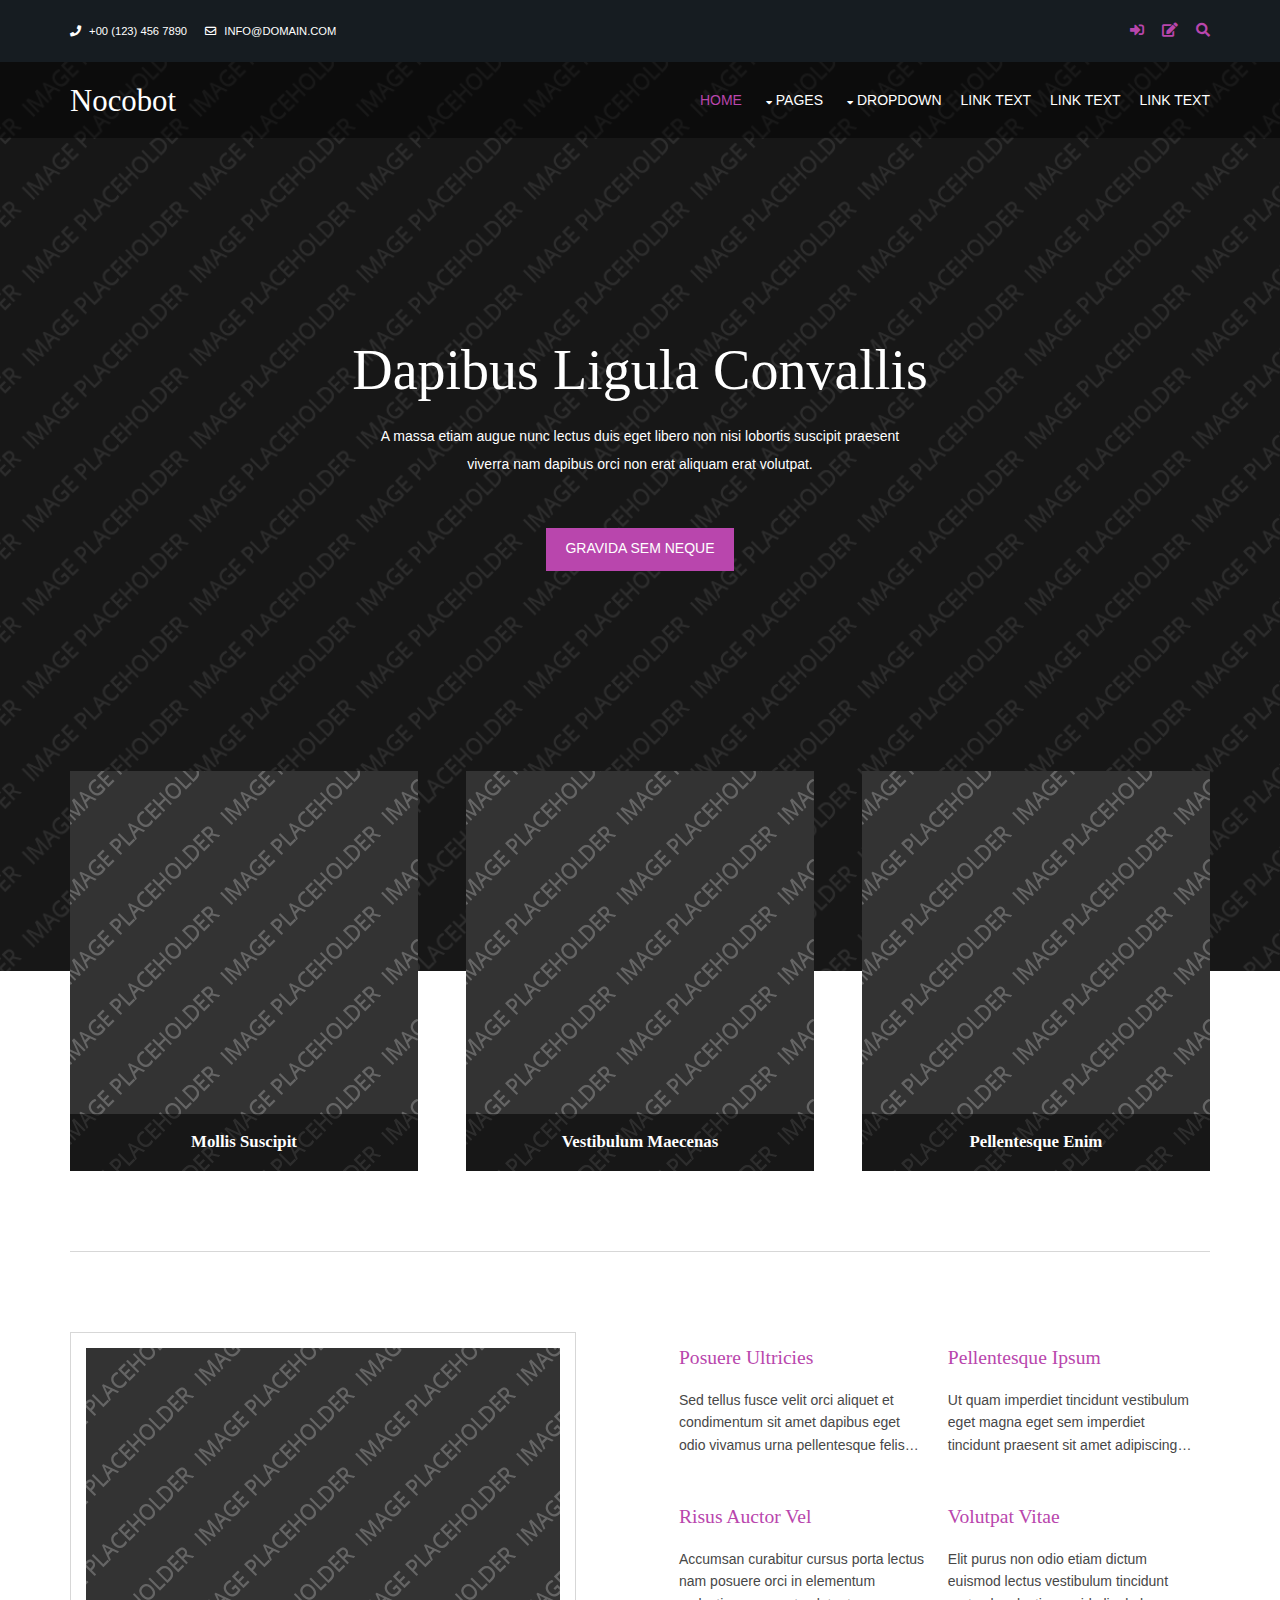
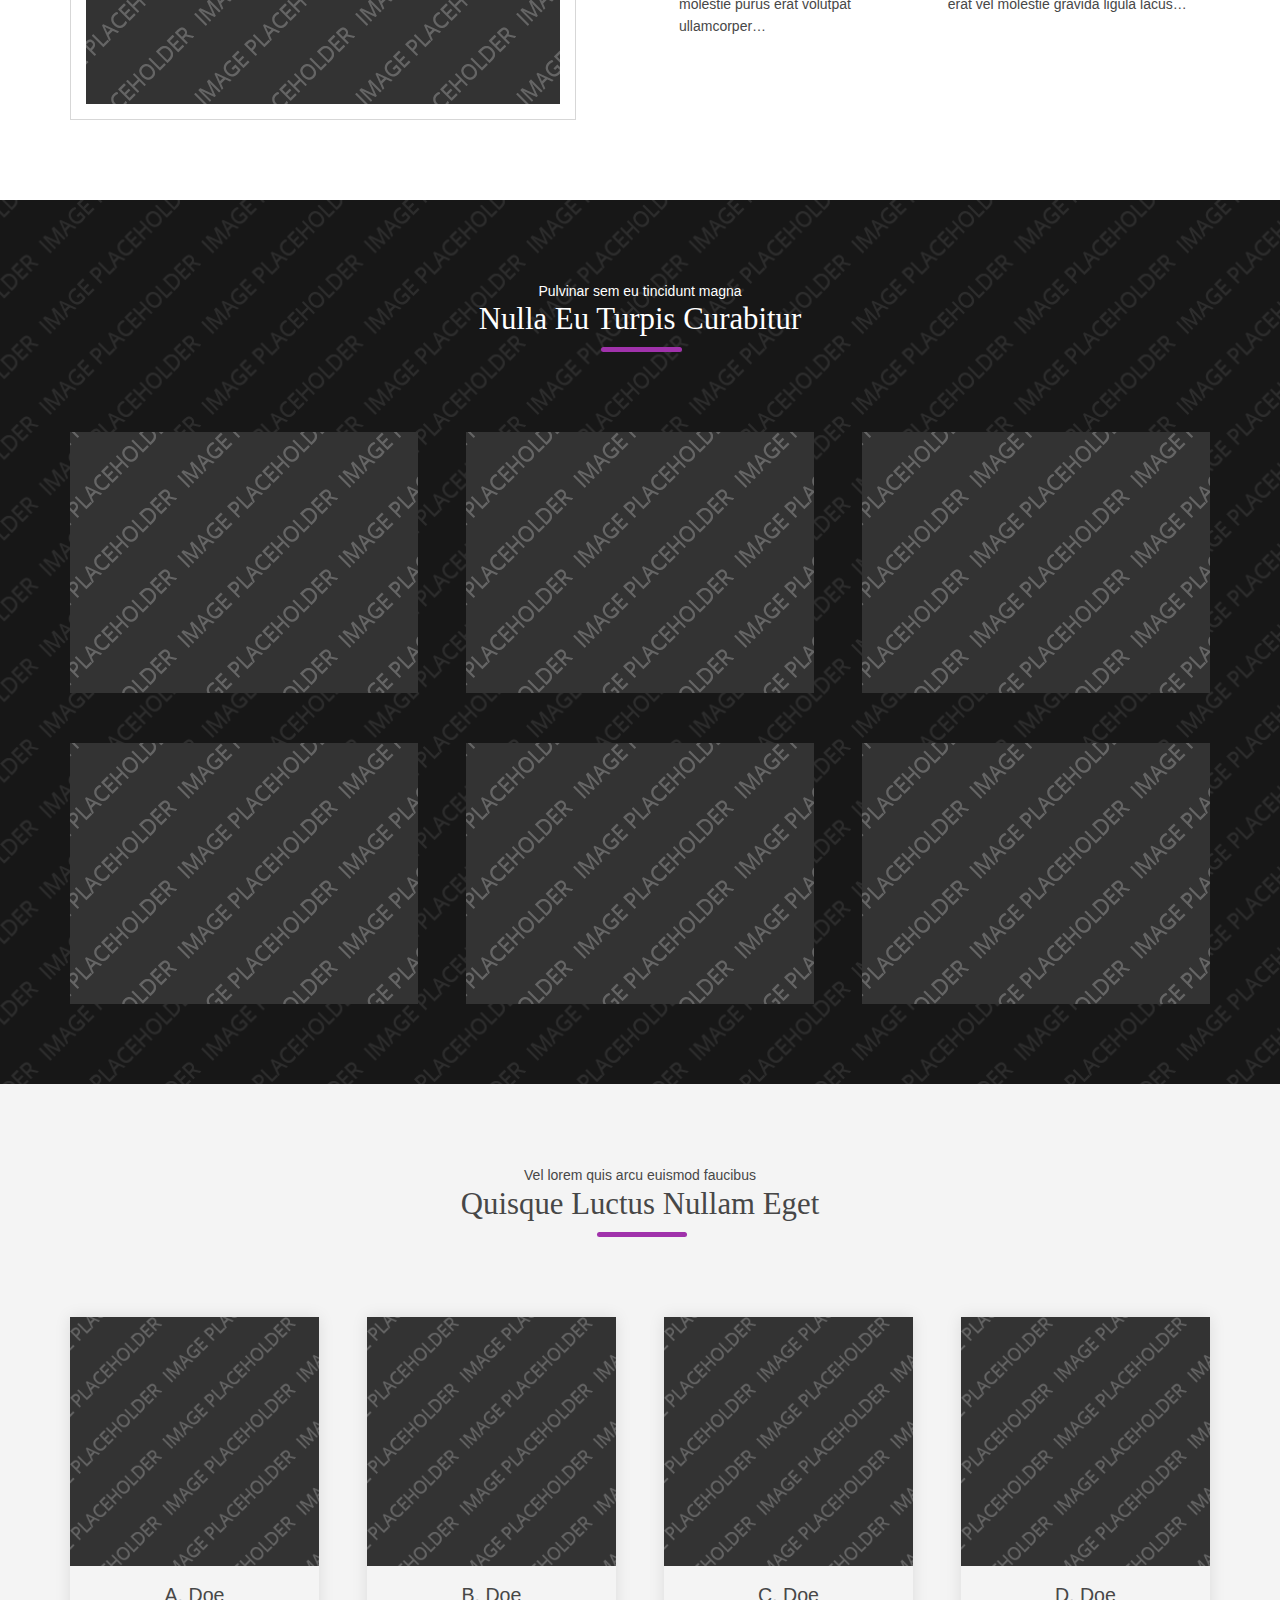
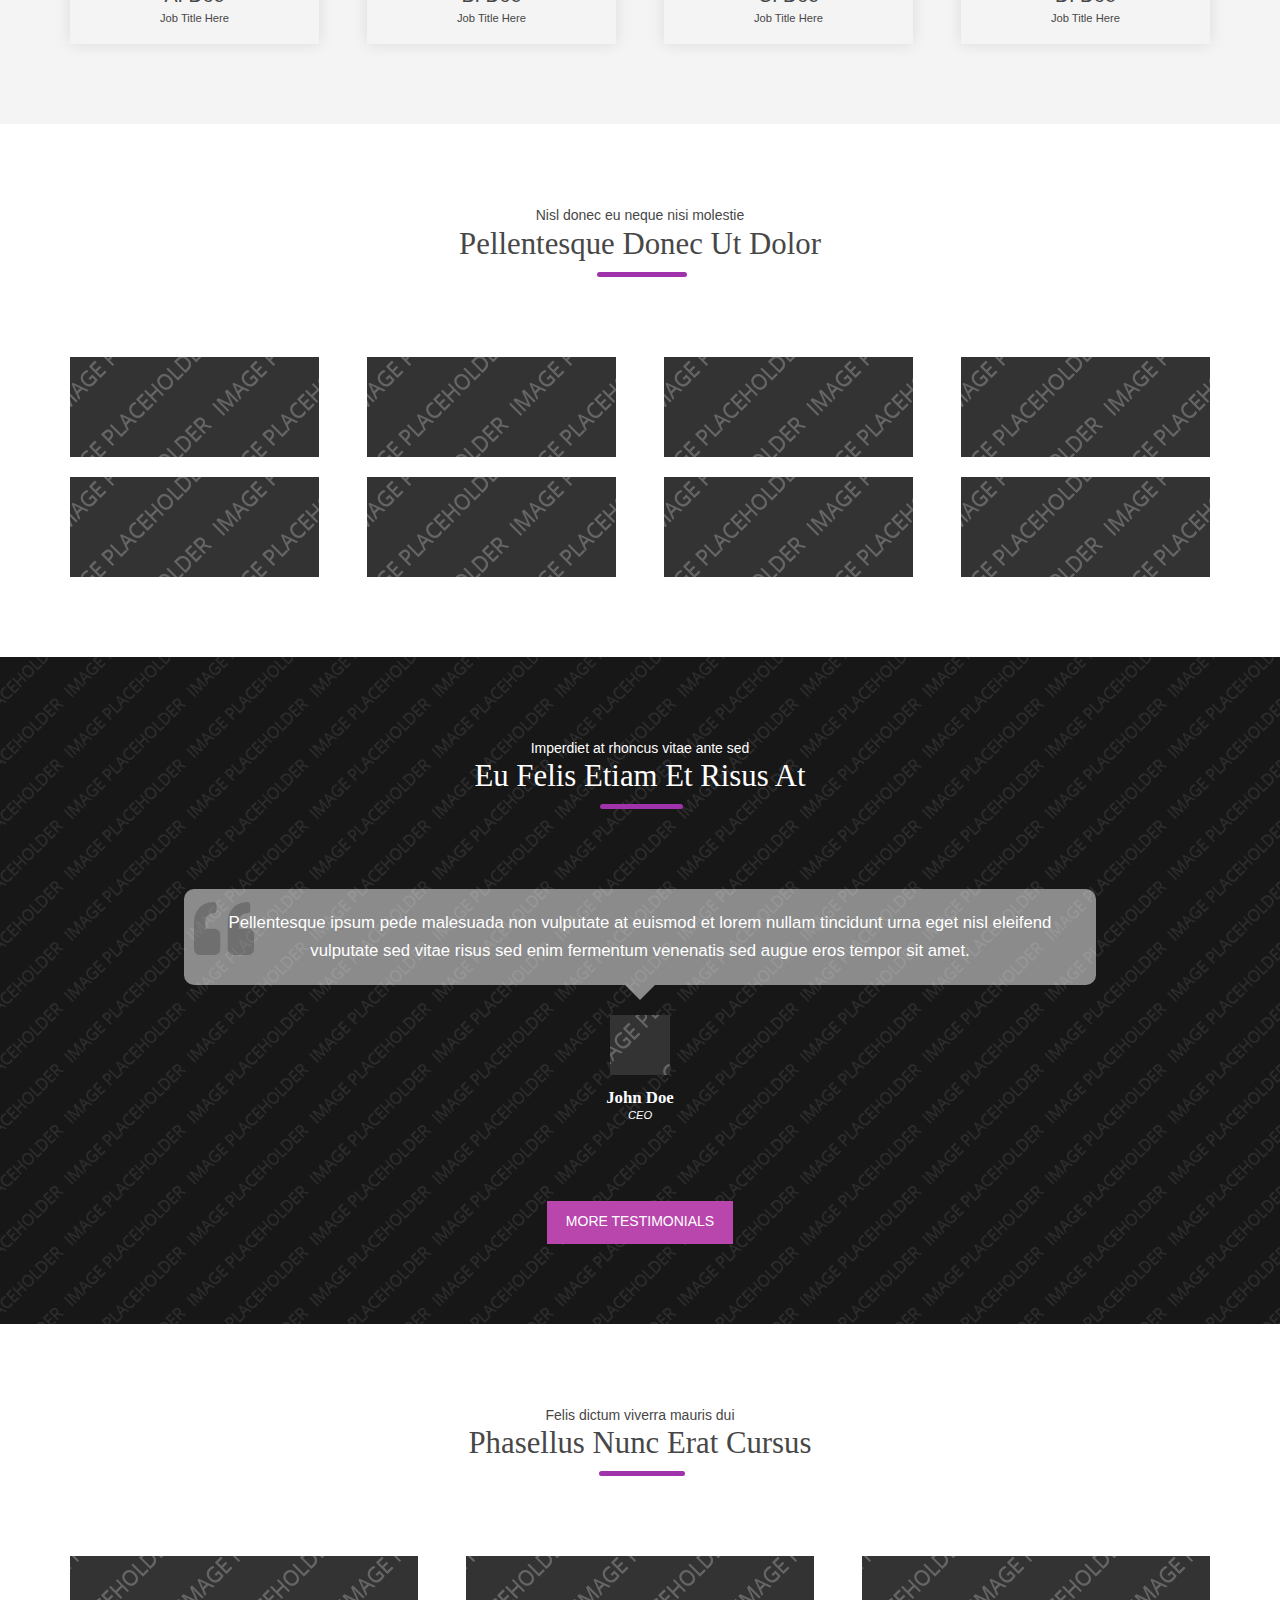
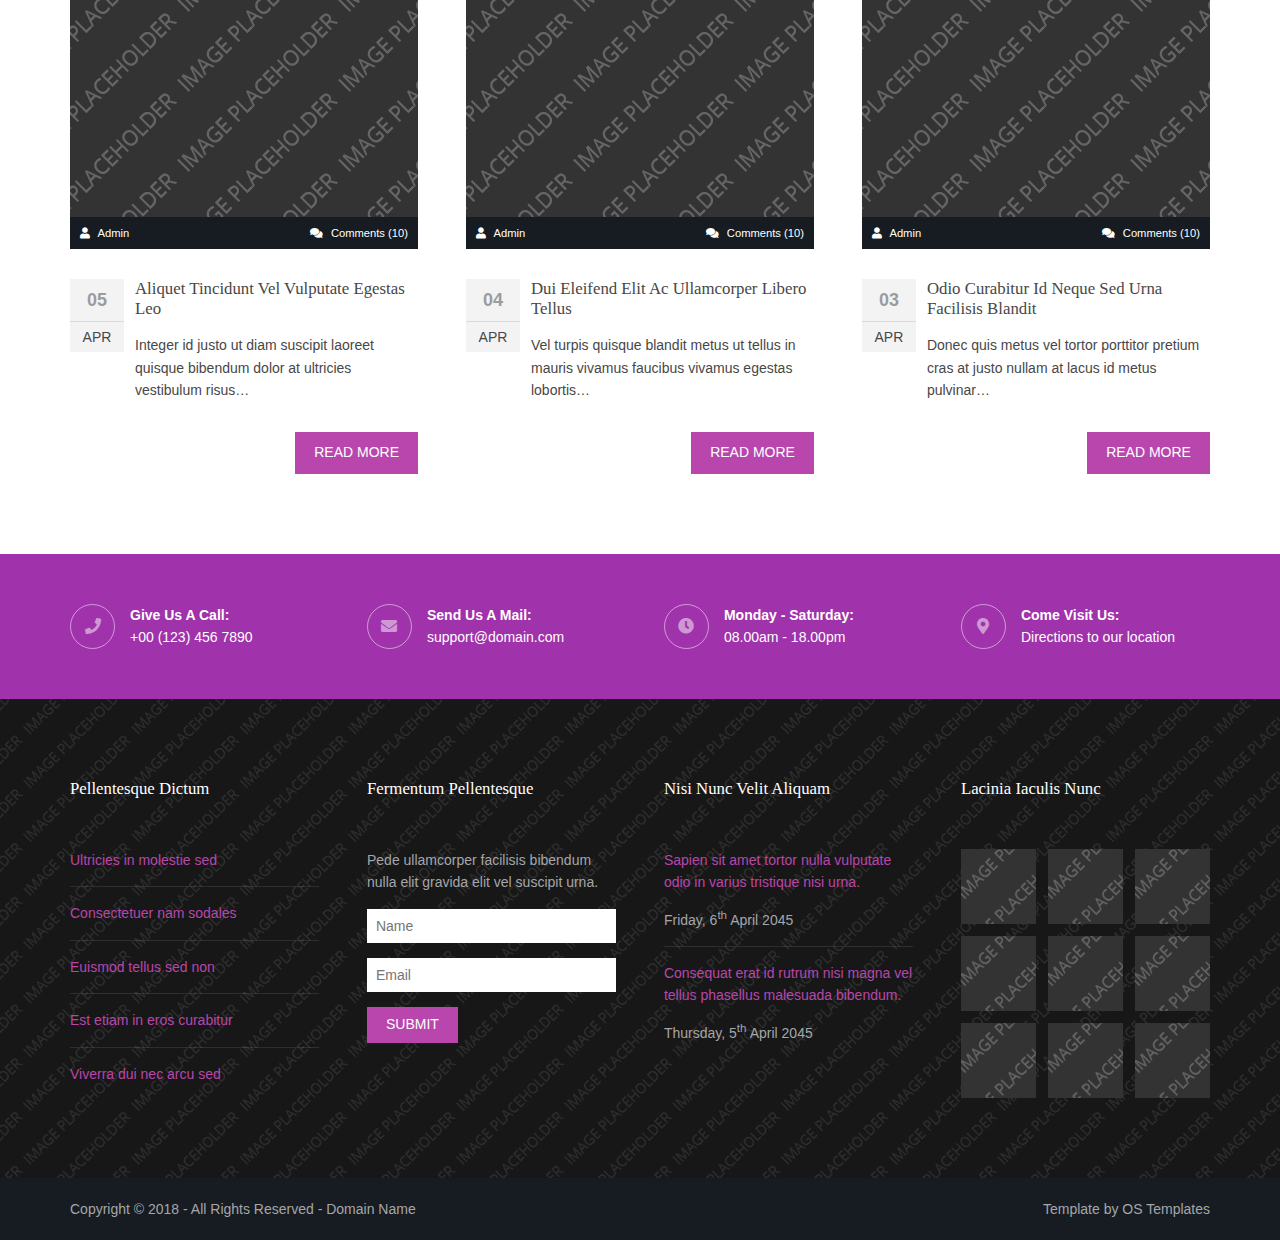
==== index.html @ b0b52f4a "ESTRUTURA INICIAL DO PROJETO" ====
<!DOCTYPE html>
<!--
Template Name: Nocobot
Author: <a href="https://www.os-templates.com/">OS Templates</a>
Author URI: https://www.os-templates.com/
Copyright: OS-Templates.com
Licence: Free to use under our free template licence terms
Licence URI: https://www.os-templates.com/template-terms
-->
<html lang="">
<!-- To declare your language - read more here: https://www.w3.org/International/questions/qa-html-language-declarations -->
<head>
<title>EQ MARAVILHA</title>
<meta charset="utf-8">
<meta name="viewport" content="width=device-width, initial-scale=1.0, maximum-scale=1.0, user-scalable=no">
<link href="layout/styles/layout.css" rel="stylesheet" type="text/css" media="all">
</head>
<body id="top">
<!-- ################################################################################################ -->
<!-- ################################################################################################ -->
<!-- ################################################################################################ -->
<div class="wrapper row0">
  <div id="topbar" class="hoc clear">
    <div class="fl_left"> 
      <!-- ################################################################################################ -->
      <ul class="nospace">
        <li><i class="fas fa-phone rgtspace-5"></i> +00 (123) 456 7890</li>
        <li><i class="far fa-envelope rgtspace-5"></i> info@domain.com</li>
      </ul>
      <!-- ################################################################################################ -->
    </div>
    <div class="fl_right"> 
      <!-- ################################################################################################ -->
      <ul class="nospace">
        <li><a href="#" title="Login"><i class="fas fa-sign-in-alt"></i></a></li>
        <li><a href="#" title="Sign Up"><i class="fas fa-edit"></i></a></li>
        <li id="searchform">
          <div>
            <form action="#" method="post">
              <fieldset>
                <legend>Quick Search:</legend>
                <input type="text" placeholder="Enter search term&hellip;">
                <button type="submit"><i class="fas fa-search"></i></button>
              </fieldset>
            </form>
          </div>
        </li>
      </ul>
      <!-- ################################################################################################ -->
    </div>
  </div>
</div>
<!-- ################################################################################################ -->
<!-- ################################################################################################ -->
<!-- ################################################################################################ -->
<!-- Top Background Image Wrapper -->
<div class="bgded" style="background-image:url('images/demo/backgrounds/01.png');"> 
  <!-- ################################################################################################ -->
  <div class="wrapper row1">
    <header id="header" class="hoc clear">
      <div id="logo" class="fl_left"> 
        <!-- ################################################################################################ -->
        <h1><a href="index.html">Nocobot</a></h1>
        <!-- ################################################################################################ -->
      </div>
      <nav id="mainav" class="fl_right"> 
        <!-- ################################################################################################ -->
        <ul class="clear">
          <li class="active"><a href="index.html">Home</a></li>
          <li><a class="drop" href="#">Pages</a>
            <ul>
              <li><a href="pages/gallery.html">Gallery</a></li>
              <li><a href="pages/full-width.html">Full Width</a></li>
              <li><a href="pages/sidebar-left.html">Sidebar Left</a></li>
              <li><a href="pages/sidebar-right.html">Sidebar Right</a></li>
              <li><a href="pages/basic-grid.html">Basic Grid</a></li>
              <li><a href="pages/font-icons.html">Font Icons</a></li>
            </ul>
          </li>
          <li><a class="drop" href="#">Dropdown</a>
            <ul>
              <li><a href="#">Level 2</a></li>
              <li><a class="drop" href="#">Level 2 + Drop</a>
                <ul>
                  <li><a href="#">Level 3</a></li>
                  <li><a href="#">Level 3</a></li>
                  <li><a href="#">Level 3</a></li>
                </ul>
              </li>
              <li><a href="#">Level 2</a></li>
            </ul>
          </li>
          <li><a href="#">Link Text</a></li>
          <li><a href="#">Link Text</a></li>
          <li><a href="#">Link Text</a></li>
        </ul>
        <!-- ################################################################################################ -->
      </nav>
    </header>
  </div>
  <!-- ################################################################################################ -->
  <!-- ################################################################################################ -->
  <!-- ################################################################################################ -->
  <div class="overlay">
    <div id="pageintro" class="hoc clear"> 
      <!-- ################################################################################################ -->
      <article>
        <h3 class="heading">Dapibus ligula convallis</h3>
        <p>A massa etiam augue nunc lectus duis eget libero non nisi lobortis suscipit praesent viverra nam dapibus orci non erat aliquam erat volutpat.</p>
        <footer><a class="btn" href="#">Gravida sem neque</a></footer>
      </article>
      <!-- ################################################################################################ -->
    </div>
  </div>
  <!-- ################################################################################################ -->
</div>
<!-- End Top Background Image Wrapper -->
<!-- ################################################################################################ -->
<!-- ################################################################################################ -->
<!-- ################################################################################################ -->
<div class="wrapper row3">
  <main class="hoc container clear"> 
    <!-- main body -->
    <!-- ################################################################################################ -->
    <section id="introblocks">
      <ul class="nospace group btmspace-80">
        <li class="one_third first">
          <figure><a class="imgover" href="#"><img src="images/demo/348x400.png" alt=""></a>
            <figcaption>
              <h6 class="heading">Mollis suscipit</h6>
              <div>
                <p>Eu adipiscing sit amet ante donec vulputate magna duis posuere tellus vel fringilla auctor nisi arcu.</p>
              </div>
            </figcaption>
          </figure>
        </li>
        <li class="one_third">
          <figure><a class="imgover" href="#"><img src="images/demo/348x400.png" alt=""></a>
            <figcaption>
              <h6 class="heading">Vestibulum maecenas</h6>
              <div>
                <p>Urna at congue lectus nisi ac neque suspendisse vitae sapien eu mi placerat tincidunt sed eget elit in.</p>
              </div>
            </figcaption>
          </figure>
        </li>
        <li class="one_third">
          <figure><a class="imgover" href="#"><img src="images/demo/348x400.png" alt=""></a>
            <figcaption>
              <h6 class="heading">Pellentesque enim</h6>
              <div>
                <p>Imperdiet pede sit amet elit aenean sollicitudin eros quis cursus feugiat lacus diam tempor tortor vel.</p>
              </div>
            </figcaption>
          </figure>
        </li>
      </ul>
    </section>
    <!-- ################################################################################################ -->
    <hr class="btmspace-80">
    <!-- ################################################################################################ -->
    <section class="group">
      <div class="one_half first"><img class="inspace-15 borderedbox" src="images/demo/474x356.png" alt=""></div>
      <div class="one_half">
        <ul class="nospace group inspace-15">
          <li class="one_half first btmspace-50">
            <article>
              <h6 class="heading"><a href="#">Posuere ultricies</a></h6>
              <p class="nospace">Sed tellus fusce velit orci aliquet et condimentum sit amet dapibus eget odio vivamus urna pellentesque felis&hellip;</p>
            </article>
          </li>
          <li class="one_half btmspace-50">
            <article>
              <h6 class="heading"><a href="#">Pellentesque ipsum</a></h6>
              <p class="nospace">Ut quam imperdiet tincidunt vestibulum eget magna eget sem imperdiet tincidunt praesent sit amet adipiscing&hellip;</p>
            </article>
          </li>
          <li class="one_half first">
            <article>
              <h6 class="heading"><a href="#">Risus auctor vel</a></h6>
              <p class="nospace">Accumsan curabitur cursus porta lectus nam posuere orci in elementum molestie purus erat volutpat ullamcorper&hellip;</p>
            </article>
          </li>
          <li class="one_half">
            <article>
              <h6 class="heading"><a href="#">Volutpat vitae</a></h6>
              <p class="nospace">Elit purus non odio etiam dictum euismod lectus vestibulum tincidunt erat vel molestie gravida ligula lacus&hellip;</p>
            </article>
          </li>
        </ul>
      </div>
    </section>
    <!-- ################################################################################################ -->
    <!-- / main body -->
    <div class="clear"></div>
  </main>
</div>
<!-- ################################################################################################ -->
<!-- ################################################################################################ -->
<!-- ################################################################################################ -->
<div class="bgded overlay" style="background-image:url('images/demo/backgrounds/01.png');">
  <figure class="hoc container clear imgroup"> 
    <!-- ################################################################################################ -->
    <figcaption class="sectiontitle">
      <p class="nospace font-xs">Pulvinar sem eu tincidunt magna</p>
      <p class="heading underline font-x2">Nulla eu turpis curabitur</p>
    </figcaption>
    <ul class="nospace group">
      <li class="one_third"><a class="imgover" href="#"><img src="images/demo/348x261.png" alt=""></a></li>
      <li class="one_third"><a class="imgover" href="#"><img src="images/demo/348x261.png" alt=""></a></li>
      <li class="one_third"><a class="imgover" href="#"><img src="images/demo/348x261.png" alt=""></a></li>
      <li class="one_third"><a class="imgover" href="#"><img src="images/demo/348x261.png" alt=""></a></li>
      <li class="one_third"><a class="imgover" href="#"><img src="images/demo/348x261.png" alt=""></a></li>
      <li class="one_third"><a class="imgover" href="#"><img src="images/demo/348x261.png" alt=""></a></li>
    </ul>
    <!-- ################################################################################################ -->
  </figure>
  <!-- ################################################################################################ -->
  </section>
</div>
<!-- ################################################################################################ -->
<!-- ################################################################################################ -->
<!-- ################################################################################################ -->
<div class="wrapper row2">
  <div class="hoc container clear"> 
    <!-- ################################################################################################ -->
    <div class="sectiontitle">
      <p class="nospace font-xs">Vel lorem quis arcu euismod faucibus</p>
      <p class="heading underline font-x2">Quisque luctus nullam eget</p>
    </div>
    <ul class="nospace group team">
      <li class="one_quarter first">
        <figure><a class="imgover" href="#"><img src="images/demo/300x300.png" alt=""></a>
          <figcaption><strong>A. Doe</strong> <em>Job Title Here</em></figcaption>
        </figure>
      </li>
      <li class="one_quarter">
        <figure><a class="imgover" href="#"><img src="images/demo/300x300.png" alt=""></a>
          <figcaption><strong>B. Doe</strong> <em>Job Title Here</em></figcaption>
        </figure>
      </li>
      <li class="one_quarter">
        <figure><a class="imgover" href="#"><img src="images/demo/300x300.png" alt=""></a>
          <figcaption><strong>C. Doe</strong> <em>Job Title Here</em></figcaption>
        </figure>
      </li>
      <li class="one_quarter">
        <figure><a class="imgover" href="#"><img src="images/demo/300x300.png" alt=""></a>
          <figcaption><strong>D. Doe</strong> <em>Job Title Here</em></figcaption>
        </figure>
      </li>
    </ul>
    <!-- ################################################################################################ -->
  </div>
</div>
<!-- ################################################################################################ -->
<!-- ################################################################################################ -->
<!-- ################################################################################################ -->
<div class="wrapper row3">
  <figure class="hoc container clear clients"> 
    <!-- ################################################################################################ -->
    <figcaption class="sectiontitle">
      <p class="nospace font-xs">Nisl donec eu neque nisi molestie</p>
      <p class="heading underline font-x2">Pellentesque donec ut dolor</p>
    </figcaption>
    <ul class="nospace group">
      <li class="one_quarter first"><a class="imgover" href="#"><img src="images/demo/249x100.png" alt=""></a></li>
      <li class="one_quarter"><a class="imgover" href="#"><img src="images/demo/249x100.png" alt=""></a></li>
      <li class="one_quarter"><a class="imgover" href="#"><img src="images/demo/249x100.png" alt=""></a></li>
      <li class="one_quarter"><a class="imgover" href="#"><img src="images/demo/249x100.png" alt=""></a></li>
      <li class="one_quarter first"><a class="imgover" href="#"><img src="images/demo/249x100.png" alt=""></a></li>
      <li class="one_quarter"><a class="imgover" href="#"><img src="images/demo/249x100.png" alt=""></a></li>
      <li class="one_quarter"><a class="imgover" href="#"><img src="images/demo/249x100.png" alt=""></a></li>
      <li class="one_quarter"><a class="imgover" href="#"><img src="images/demo/249x100.png" alt=""></a></li>
    </ul>
    <!-- ################################################################################################ -->
  </figure>
</div>
<!-- ################################################################################################ -->
<!-- ################################################################################################ -->
<!-- ################################################################################################ -->
<div class="wrapper bgded overlay" style="background-image:url('images/demo/backgrounds/01.png');">
  <section id="testimonials" class="hoc container clear"> 
    <!-- ################################################################################################ -->
    <div class="sectiontitle">
      <p class="nospace font-xs">Imperdiet at rhoncus vitae ante sed</p>
      <p class="heading underline font-x2">Eu felis etiam et risus at</p>
    </div>
    <article class="btmspace-80">
      <blockquote>Pellentesque ipsum pede malesuada non vulputate at euismod et lorem nullam tincidunt urna eget nisl eleifend vulputate sed vitae risus sed enim fermentum venenatis sed augue eros tempor sit amet.</blockquote>
      <figure class="clear"><img src="images/demo/60x60.png" alt="">
        <figcaption>
          <h6 class="heading">John Doe</h6>
          <em>CEO</em></figcaption>
      </figure>
    </article>
    <footer class="center"><a class="btn" href="#">More Testimonials</a></footer>
    <!-- ################################################################################################ -->
  </section>
</div>
<!-- ################################################################################################ -->
<!-- ################################################################################################ -->
<!-- ################################################################################################ -->
<div class="wrapper row3">
  <section class="hoc container clear"> 
    <!-- ################################################################################################ -->
    <div class="sectiontitle">
      <p class="nospace font-xs">Felis dictum viverra mauris dui</p>
      <p class="heading underline font-x2">Phasellus nunc erat cursus</p>
    </div>
    <ul id="latest" class="nospace group">
      <li class="one_third first">
        <article><a class="imgover" href="#"><img src="images/demo/348x261.png" alt=""></a>
          <ul class="nospace meta clear">
            <li><i class="fas fa-user"></i> <a href="#">Admin</a></li>
            <li><i class="fas fa-comments"></i> <a href="#">Comments (10)</a></li>
          </ul>
          <div class="excerpt clear">
            <h6 class="heading">Aliquet tincidunt vel vulputate egestas leo</h6>
            <time datetime="2045-04-05T08:15+00:00"><strong>05</strong> <em>Apr</em></time>
            <p>Integer id justo ut diam suscipit laoreet quisque bibendum dolor at ultricies vestibulum risus&hellip;</p>
          </div>
          <footer><a class="btn" href="#">Read More</a></footer>
        </article>
      </li>
      <li class="one_third">
        <article><a class="imgover" href="#"><img src="images/demo/348x261.png" alt=""></a>
          <ul class="nospace meta clear">
            <li><i class="fas fa-user"></i> <a href="#">Admin</a></li>
            <li><i class="fas fa-comments"></i> <a href="#">Comments (10)</a></li>
          </ul>
          <div class="excerpt clear">
            <h6 class="heading">Dui eleifend elit ac ullamcorper libero tellus</h6>
            <time datetime="2045-04-04T08:15+00:00"><strong>04</strong> <em>Apr</em></time>
            <p>Vel turpis quisque blandit metus ut tellus in mauris vivamus faucibus vivamus egestas lobortis&hellip;</p>
          </div>
          <footer><a class="btn" href="#">Read More</a></footer>
        </article>
      </li>
      <li class="one_third">
        <article><a class="imgover" href="#"><img src="images/demo/348x261.png" alt=""></a>
          <ul class="nospace meta clear">
            <li><i class="fas fa-user"></i> <a href="#">Admin</a></li>
            <li><i class="fas fa-comments"></i> <a href="#">Comments (10)</a></li>
          </ul>
          <div class="excerpt clear">
            <h6 class="heading">Odio curabitur id neque sed urna facilisis blandit</h6>
            <time datetime="2045-04-03T08:15+00:00"><strong>03</strong> <em>Apr</em></time>
            <p>Donec quis metus vel tortor porttitor pretium cras at justo nullam at lacus id metus pulvinar&hellip;</p>
          </div>
          <footer><a class="btn" href="#">Read More</a></footer>
        </article>
      </li>
    </ul>
    <!-- ################################################################################################ -->
  </section>
</div>
<!-- ################################################################################################ -->
<!-- ################################################################################################ -->
<!-- ################################################################################################ -->
<div class="wrapper coloured">
  <section id="ctdetails" class="hoc clear"> 
    <!-- ################################################################################################ -->
    <ul class="nospace clear">
      <li class="one_quarter first">
        <div class="block clear"><a href="#"><i class="fas fa-phone"></i></a> <span><strong>Give us a call:</strong> +00 (123) 456 7890</span></div>
      </li>
      <li class="one_quarter">
        <div class="block clear"><a href="#"><i class="fas fa-envelope"></i></a> <span><strong>Send us a mail:</strong> support@domain.com</span></div>
      </li>
      <li class="one_quarter">
        <div class="block clear"><a href="#"><i class="fas fa-clock"></i></a> <span><strong> Monday - Saturday:</strong> 08.00am - 18.00pm</span></div>
      </li>
      <li class="one_quarter">
        <div class="block clear"><a href="#"><i class="fas fa-map-marker-alt"></i></a> <span><strong>Come visit us:</strong> Directions to <a href="#">our location</a></span></div>
      </li>
    </ul>
    <!-- ################################################################################################ -->
  </section>
</div>
<!-- ################################################################################################ -->
<!-- ################################################################################################ -->
<!-- ################################################################################################ -->
<div class="bgded overlay row4" style="background-image:url('images/demo/backgrounds/01.png');">
  <footer id="footer" class="hoc clear"> 
    <!-- ################################################################################################ -->
    <div class="one_quarter first">
      <h6 class="heading">Pellentesque dictum</h6>
      <ul class="nospace linklist">
        <li><a href="#">Ultricies in molestie sed</a></li>
        <li><a href="#">Consectetuer nam sodales</a></li>
        <li><a href="#">Euismod tellus sed non</a></li>
        <li><a href="#">Est etiam in eros curabitur</a></li>
        <li><a href="#">Viverra dui nec arcu sed</a></li>
      </ul>
    </div>
    <div class="one_quarter">
      <h6 class="heading">Fermentum pellentesque</h6>
      <p class="nospace btmspace-15">Pede ullamcorper facilisis bibendum nulla elit gravida elit vel suscipit urna.</p>
      <form action="#" method="post">
        <fieldset>
          <legend>Newsletter:</legend>
          <input class="btmspace-15" type="text" value="" placeholder="Name">
          <input class="btmspace-15" type="text" value="" placeholder="Email">
          <button type="submit" value="submit">Submit</button>
        </fieldset>
      </form>
    </div>
    <div class="one_quarter">
      <h6 class="heading">Nisi nunc velit aliquam</h6>
      <ul class="nospace linklist">
        <li>
          <article>
            <p class="nospace btmspace-10"><a href="#">Sapien sit amet tortor nulla vulputate odio in varius tristique nisi urna.</a></p>
            <time class="block font-xs" datetime="2045-04-06">Friday, 6<sup>th</sup> April 2045</time>
          </article>
        </li>
        <li>
          <article>
            <p class="nospace btmspace-10"><a href="#">Consequat erat id rutrum nisi magna vel tellus phasellus malesuada bibendum.</a></p>
            <time class="block font-xs" datetime="2045-04-05">Thursday, 5<sup>th</sup> April 2045</time>
          </article>
        </li>
      </ul>
    </div>
    <div class="one_quarter">
      <h6 class="heading">Lacinia iaculis nunc</h6>
      <ul class="nospace clear latestimg">
        <li><a class="imgover" href="#"><img src="images/demo/100x100.png" alt=""></a></li>
        <li><a class="imgover" href="#"><img src="images/demo/100x100.png" alt=""></a></li>
        <li><a class="imgover" href="#"><img src="images/demo/100x100.png" alt=""></a></li>
        <li><a class="imgover" href="#"><img src="images/demo/100x100.png" alt=""></a></li>
        <li><a class="imgover" href="#"><img src="images/demo/100x100.png" alt=""></a></li>
        <li><a class="imgover" href="#"><img src="images/demo/100x100.png" alt=""></a></li>
        <li><a class="imgover" href="#"><img src="images/demo/100x100.png" alt=""></a></li>
        <li><a class="imgover" href="#"><img src="images/demo/100x100.png" alt=""></a></li>
        <li><a class="imgover" href="#"><img src="images/demo/100x100.png" alt=""></a></li>
      </ul>
    </div>
    <!-- ################################################################################################ -->
  </footer>
</div>
<!-- ################################################################################################ -->
<!-- ################################################################################################ -->
<!-- ################################################################################################ -->
<div class="wrapper row5">
  <div id="copyright" class="hoc clear"> 
    <!-- ################################################################################################ -->
    <p class="fl_left">Copyright &copy; 2018 - All Rights Reserved - <a href="#">Domain Name</a></p>
    <p class="fl_right">Template by <a target="_blank" href="https://www.os-templates.com/" title="Free Website Templates">OS Templates</a></p>
    <!-- ################################################################################################ -->
  </div>
</div>
<!-- ################################################################################################ -->
<!-- ################################################################################################ -->
<!-- ################################################################################################ -->
<a id="backtotop" href="#top"><i class="fas fa-chevron-up"></i></a>
<!-- JAVASCRIPTS -->
<script src="layout/scripts/jquery.min.js"></script>
<script src="layout/scripts/jquery.backtotop.js"></script>
<script src="layout/scripts/jquery.mobilemenu.js"></script>
</body>
</html>
---- layout/styles/layout.css ----
@charset "utf-8";
/*
Template Name: Nocobot
Author: <a href="https://www.os-templates.com/">OS Templates</a>
Author URI: https://www.os-templates.com/
Copyright: OS-Templates.com
Licence: Free to use under our free template licence terms
Licence URI: https://www.os-templates.com/template-terms
File: Layout CSS
*/

@import url("fontawesome-free/css/fontawesome-all.min.css");
@import url("framework.css");

/* Rows
--------------------------------------------------------------------------------------------------------------- */
.row0, .row0 a{}
.row1, .row1 a{}
.row2, .row2 a{}
.row3, .row3 a{}
.row4, .row4 a{}
.row5, .row5 a{}


/* Top Bar
--------------------------------------------------------------------------------------------------------------- */
#topbar{padding:20px 0; font-size:.8rem; text-transform:uppercase;}

#topbar ul li{display:inline-block; margin-right:15px;}
#topbar ul li:last-child{margin-right:0; padding-right:0; border-right:none;}
#topbar i{line-height:normal;}
#topbar > div:nth-of-type(2) i{font-size:1rem;}

/* Search Form */
#topbar #searchform{position:relative; line-height:1; z-index:9999;}
#topbar #searchform::after{display:block; height:18px; line-height:18px; padding:0; font-family:"Font Awesome\ 5 Free"; font-weight:900; font-size:1rem; content:"\f002"/* fa-search */;}
#topbar #searchform:hover::after, #topbar #searchform button{cursor:pointer;}
#topbar #searchform > div{position:absolute; top:18px; right:0; width:280px; visibility:hidden; opacity:0/* Required for transition effect */;}
#topbar #searchform:hover > div{visibility:visible; opacity:1/* Required for transition effect */;}
#topbar #searchform form{display:block; position:relative;}
#topbar #searchform form *{border:none;}
#topbar #searchform input{display:block; width:100%; height:36px; padding:8px 40px 8px 10px; font-size:1rem;}
#topbar #searchform ::placeholder{text-transform:capitalize;}
#topbar #searchform button{display:block; position:absolute; top:3px; right:2px; height:30px; font-size:16px; line-height:1;}


/* Header
--------------------------------------------------------------------------------------------------------------- */
#header{}

#header #logo{margin:22px 0 0 0;}
#header #logo h1{margin:0; padding:0; font-size:2.2rem;}


/* Page Intro
--------------------------------------------------------------------------------------------------------------- */
#pageintro{padding:200px 0 400px;}/* 400px => 200px for #introblocks negative margin */

#pageintro article, #pageintro article p{display:block; max-width:75%; margin:0 auto; text-align:center;}
#pageintro article p{max-width:65%; line-height:2rem;}
#pageintro .heading{margin-bottom:20px; font-size:4rem;}
#pageintro footer{margin-top:50px;}


/* Content Area
--------------------------------------------------------------------------------------------------------------- */
.container{padding:80px 0;}

/* Content */
.container .content{}

.sectiontitle{display:block; max-width:55%; margin:0 auto 80px; text-align:center;}
.sectiontitle *{margin:0;}

/* Introblocks - x3 */
#introblocks{display:block; position:relative; margin:-280px 0 0 0; z-index:1; text-align:center;}/* 280px => 200px + container padding */
#introblocks figure{display:block; position:relative; max-width:348px; text-align:center;}
#introblocks figure figcaption{display:block; position:absolute; bottom:0; width:100%; padding:0 20px;}
#introblocks figure figcaption *{margin:0; padding:0;}
#introblocks figure figcaption div{max-height:0; overflow:hidden; transition:max-height .6s cubic-bezier(0, 1, 0, 1) -.1s;}
#introblocks figure:hover figcaption div{max-height:1200px; transition-timing-function:cubic-bezier(0.5, 0, 1, 0); transition-delay:0s;}
#introblocks figure figcaption .heading{padding:20px 0; font-size:1.2rem; font-weight:700; line-height:1;}
#introblocks figure figcaption div p{padding:0 0 20px 0;}

/* Image Group */
.imgroup{}
.imgroup li{margin-bottom:50px;}
.imgroup li:nth-last-child(-n+3){margin-bottom:0;}/* Removes bottom margin from the last three items - margin is restored in the media queries when items stack */
.imgroup li:nth-child(3n+1){margin-left:0; clear:left;}/* Removes the need to add class="first" */

/* Team Members */
.team{}
.team li:last-child{margin-bottom:0;}/* Used when elements stack in small viewports */
.team figure{display:block; text-align:center;}
.team figure *{margin:0; padding:0;}
.team figure a{}
.team figure img{}
.team figure figcaption{padding:20px 10px; line-height:1;}
.team figure strong{display:block; margin-bottom:8px; font-size:1.4rem; font-weight:400;}
.team figure em{display:block; font-style:normal; font-size:.8rem;}

/* Client Logos */
.clients{text-align:center;}
.clients li{margin-bottom:20px;}
.clients li:nth-last-child(-n+4){margin-bottom:0;}/* Removes bottom margin from the last four items - margin is restored in the media queries when items stack */
.clients li:nth-child(4n+1){margin-left:0; clear:left;}/* Removes the need to add class="first" */

/* Testimonials */
#testimonials{text-align:center;}
#testimonials li:last-child{margin-bottom:0;}/* Used when elements stack in smaller viewports */
#testimonials blockquote{max-width:80%; margin:0 auto 30px; padding:20px; line-height:2rem; font-size:1.2rem;}
#testimonials blockquote::before{top:10px; left:10px;}
#testimonials blockquote::after{display:block; position:absolute; bottom:-15px; left:50%; margin-left:-15px; width:0; height:0; content:""; border:15px solid transparent; border-bottom:none;}
#testimonials figure{}
#testimonials figure *{margin:0; line-height:1;}
#testimonials figure img{margin:0 0 15px 0;}
#testimonials figcaption .heading{font-size:1.2rem; font-weight:700;}
#testimonials figcaption em{font-size:.8rem;}

/* Latest - Blog posts etc. */
#latest{}
#latest > li:last-child{margin-bottom:0;}/* Used when elements stack in small viewports */
#latest article{}
#latest article figure{}
#latest article figure img{}
#latest article .meta{display:block; margin:0 0 30px 0; padding:5px 10px;}
#latest article .meta li{display:block; float:left; width:50%; font-size:.8rem;}
#latest article .meta li:last-child{text-align:right;}
#latest article .meta li i{margin-right:5px;}
#latest article .excerpt{position:relative; margin:0 0 30px 0; padding:0 0 0 65px;}
#latest article .excerpt .heading{margin:0 0 15px 0; font-size:1.2rem;}
#latest article .excerpt time{display:block; position:absolute; top:0; left:0; width:54px;}
#latest article .excerpt time *{display:block; margin:0; padding:0; text-align:center; text-transform:uppercase; font-style:normal; line-height:1;}
#latest article .excerpt time strong{padding:12px 0; font-size:18px; border-bottom:1px solid; opacity:.5;}
#latest article .excerpt time em{padding:8px 0;}
#latest article .excerpt p{margin:0; padding:0;}
#latest article footer{text-align:right;}

/* Comments */
#comments ul{margin:0 0 40px 0; padding:0; list-style:none;}
#comments li{margin:0 0 10px 0; padding:15px;}
#comments .avatar{float:right; margin:0 0 10px 10px; padding:3px; border:1px solid;}
#comments address{font-weight:bold;}
#comments time{font-size:smaller;}
#comments .comcont{display:block; margin:0; padding:0;}
#comments .comcont p{margin:10px 5px 10px 0; padding:0;}

#comments form{display:block; width:100%;}
#comments input, #comments textarea{width:100%; padding:10px; border:1px solid;}
#comments textarea{overflow:auto;}
#comments div{margin-bottom:15px;}
#comments input[type="submit"], #comments input[type="reset"]{display:inline-block; width:auto; min-width:150px; margin:0; padding:8px 5px; cursor:pointer;}

/* Sidebar */
.container .sidebar{}

.sidebar .sdb_holder{margin-bottom:50px;}
.sidebar .sdb_holder:last-child{margin-bottom:0;}


/* Contact Details
--------------------------------------------------------------------------------------------------------------- */
#ctdetails{padding:50px 0;}
#ctdetails ul{}
#ctdetails ul li{}
#ctdetails ul li div{position:relative; min-height:45px; padding:0 0 0 60px; line-height:1;}
#ctdetails ul li div i{position:absolute; top:0; left:0; width:45px; height:45px; line-height:43px; font-size:16px; text-align:center; border:1px solid; border-radius:50%;}
#ctdetails ul li div span{display:block; padding:4px 0 0 0;}
#ctdetails ul li div strong{display:block; margin:0 0 8px 0; text-transform:capitalize;}


/* Footer
--------------------------------------------------------------------------------------------------------------- */
#footer{padding:80px 0;}

#footer .heading{margin-bottom:50px; font-size:1.2rem;}

#footer input, #footer button{border:1px solid;}
#footer input{display:block; width:100%; padding:8px;}
#footer button{padding:8px 18px 10px; text-transform:uppercase; font-weight:400; cursor:pointer;}

#footer .linklist li{display:block; margin-bottom:15px; padding:0 0 15px 0; border-bottom:1px solid;}
#footer .linklist li:last-child{margin:0; padding:0; border:none;}
#footer .linklist li::before, #footer .linklist li::after{display:table; content:"";}
#footer .linklist li, #footer .linklist li::after{clear:both;}

#footer .contact{}
#footer .contact.linklist li, #footer .contact.linklist li:last-child{position:relative; padding-left:40px;}
#footer .contact li *{margin:0; padding:0; line-height:1.6;}
#footer .contact li i{display:block; position:absolute; top:0; left:0; width:30px; font-size:16px; text-align:center;}

#footer .latestimg{}
#footer .latestimg > li{display:inline-block; float:left; width:30%; margin:0 0 5% 5%;}
#footer .latestimg > li:nth-last-child(-n+3){margin-bottom:0;}/* Removes bottom margin from the last three items - margin is restored in the media queries when items stack */
#footer .latestimg > li:nth-child(3n+1){margin-left:0; clear:left;}/* Removes the need to add class="first" */
#footer .latestimg > li img{width:100%;}/* Force the image to resize to take the full space - may have to be changed for tablets, depends on personal preference */
#footer .latestimg > li a.imgover{display:block;}


/* Copyright
--------------------------------------------------------------------------------------------------------------- */
#copyright{padding:20px 0;}
#copyright *{margin:0; padding:0;}


/* Transition Fade
This gives a smooth transition to "ALL" elements used in the layout - other than the navigation form used in mobile devices
If you don't want it to fade all elements, you have to list the ones you want to be faded individually
Delete it completely to stop fading
--------------------------------------------------------------------------------------------------------------- */
*, *::before, *::after{transition:all .3s ease-in-out;}
#mainav form *{transition:none !important;}


/* ------------------------------------------------------------------------------------------------------------ */
/* ------------------------------------------------------------------------------------------------------------ */
/* ------------------------------------------------------------------------------------------------------------ */
/* ------------------------------------------------------------------------------------------------------------ */
/* ------------------------------------------------------------------------------------------------------------ */


/* Navigation
--------------------------------------------------------------------------------------------------------------- */
nav ul, nav ol{margin:0; padding:0; list-style:none;}

#mainav, #breadcrumb, .sidebar nav{line-height:normal;}
#mainav .drop::after, #mainav li li .drop::after, #breadcrumb li a::after, .sidebar nav a::after{position:absolute; font-family:"Font Awesome\ 5 Free"; font-weight:900; font-size:10px; line-height:10px;}

/* Top Navigation */
#mainav{}
#mainav ul{text-transform:uppercase;}
#mainav ul ul{position:absolute; width:180px; text-transform:none; z-index:9999;}
#mainav ul ul ul{left:180px; top:0;}
#mainav li{display:inline-block; position:relative; margin:0 15px 0 0; padding:0;}
#mainav li:last-child{margin-right:0;}
#mainav li li{width:100%; margin:0;}
#mainav li a{display:block; padding:30px 0;}
#mainav li li a{border:solid; border-width:0 0 1px 0;}
#mainav .drop{padding-left:15px;}
#mainav li li a, #mainav li li .drop{display:block; margin:0; padding:10px 15px;}
#mainav .drop::after, #mainav li li .drop::after{content:"\f0d7";}
#mainav .drop::after{top:35px; left:5px;}
#mainav li li .drop::after{top:15px; left:5px;}
#mainav ul ul{visibility:hidden; opacity:0;}
#mainav ul li:hover > ul{visibility:visible; opacity:1;}

#mainav form{display:none; width:100%; margin:0; padding:0;}
#mainav form select, #mainav form select option{display:block; cursor:pointer; outline:none;}
#mainav form select{width:100%; padding:5px; border:none;}
#mainav form select option{margin:5px; padding:0; border:none;}

/* Breadcrumb */
#breadcrumb{padding:150px 0 30px;}
#breadcrumb ul{margin:0; padding:0; list-style:none; text-transform:uppercase;}
#breadcrumb li{display:inline-block; margin:0 6px 0 0; padding:0;}
#breadcrumb li a{display:block; position:relative; margin:0; padding:0 12px 0 0; font-size:12px;}
#breadcrumb li a::after{top:4px; right:0; content:"\f0da";}
#breadcrumb li:last-child a{margin:0; padding:0;}
#breadcrumb li:last-child a::after{display:none;}
#breadcrumb .heading{margin:0; font-size:2rem;}

/* Sidebar Navigation */
.sidebar nav{display:block; width:100%;}
.sidebar nav li{margin:0 0 3px 0; padding:0;}
.sidebar nav a{display:block; position:relative; margin:0; padding:5px 10px 5px 15px; text-decoration:none; border:solid; border-width:0 0 1px 0;}
.sidebar nav a::after{top:10px; left:5px; content:"\f0da";}
.sidebar nav ul ul a{padding-left:35px;}
.sidebar nav ul ul a::after{left:25px;}
.sidebar nav ul ul ul a{padding-left:55px;}
.sidebar nav ul ul ul a::after{left:45px;}

/* Pagination */
.pagination{display:block; width:100%; text-align:center; clear:both;}
.pagination li{display:inline-block; margin:0 2px 0 0;}
.pagination li:last-child{margin-right:0;}
.pagination a, .pagination strong{display:block; padding:8px 11px; border:1px solid; background-clip:padding-box; font-weight:normal;}

/* Back to Top */
#backtotop{z-index:999; display:inline-block; position:fixed; visibility:hidden; bottom:20px; right:20px; width:36px; height:36px; line-height:36px; font-size:16px; text-align:center; opacity:.2;}
#backtotop i{display:block; width:100%; height:100%; line-height:inherit;}
#backtotop.visible{visibility:visible; opacity:.5;}
#backtotop:hover{opacity:1;}


/* Tables
--------------------------------------------------------------------------------------------------------------- */
table, th, td{border:1px solid; border-collapse:collapse; vertical-align:top;}
table, th{table-layout:auto;}
table{width:100%; margin-bottom:15px;}
th, td{padding:5px 8px;}
td{border-width:0 1px;}


/* Gallery
--------------------------------------------------------------------------------------------------------------- */
#gallery{display:block; width:100%; margin-bottom:50px;}
#gallery figure figcaption{display:block; width:100%; clear:both;}
#gallery li{margin-bottom:30px;}


/* ------------------------------------------------------------------------------------------------------------ */
/* ------------------------------------------------------------------------------------------------------------ */
/* ------------------------------------------------------------------------------------------------------------ */
/* ------------------------------------------------------------------------------------------------------------ */
/* ------------------------------------------------------------------------------------------------------------ */


/* Colours
--------------------------------------------------------------------------------------------------------------- */
body{color:#A5A6AA; background-color:#161C21;}
a{color:#B946AD;}
a:active, a:focus{background:transparent !important;}/* IE10 + 11 Bugfix - prevents grey background */
hr, .borderedbox{border-color:#D7D7D7;}
label span{color:#FF0000; background-color:inherit;}
input:focus, textarea:focus, *:required:focus{border-color:#B946AD !important;}

.overlay{color:#FFFFFF; background-color:inherit;}
.overlay::after{color:inherit; background-color:rgba(0,0,0,.55);}
.overlay.light{color:#474747;}
.overlay.light::after{background-color:rgba(255,255,255,.7);}

.coloured{color:#FFFFFF; background-color:#A032AB;}
.coloured .btn, .coloured .btn.inverse:hover{color:#FFFFFF; background-color:#161C21; border-color:#161C21;}

.btn, .btn.inverse:hover{color:#FFFFFF; background-color:#B946AD; border-color:#B946AD;}
.btn:hover, .btn.inverse{color:inherit; background-color:transparent; border-color:inherit;}

.imgover:hover::before{background-color:rgba(185,70,173,.5);/* #B946AD */}
.imgover, .imgover:hover::after{color:#FFFFFF;}

.heading.underline::after{background-color:#A032AB;}


/* Rows */
.row0{color:#FFFFFF; background-color:#161C21;}
.row1{color:#FFFFFF; background-color:rgba(0,0,0,.75);}
.row2{color:#474747; background-color:#F4F4F4;}
.row3{color:#474747; background-color:#FFFFFF;}
.row4{color:#A5A6AA; background-color:#000000;}
.row5, .row5 a{color:#A5A6AA; background-color:#161C21;}


/* Top Bar */
#topbar #searchform{color:#B946AD;}
#topbar #searchform:hover{}
#topbar #searchform input{color:#FFFFFF; background:#A032AB;}
#topbar #searchform button{color:#FFFFFF; background:transparent;}


/* Header */
#header #logo h1 a{color:inherit;}


/* Page Intro */
#pageintro{color:#FFFFFF;}


/* Content Area */
#introblocks figure figcaption{color:#FFFFFF; background-color:rgba(0,0,0,.55);}

.imgroup article a{color:inherit;}
.imgroup article:hover a{color:#B946AD;}

.team figure{box-shadow:0px 0px 15px rgba(0,0,0,.1);}
.team figure:hover{color:#FFFFFF; background-color:#B946AD;}

#testimonials blockquote{color:#FFFFFF; background-color:rgba(255,255,255,.5);}
#testimonials blockquote::before{color:rgba(0,0,0,.2);}
#testimonials blockquote::after{border-top-color:rgba(255,255,255,.5);}
#testimonials:hover blockquote{color:#474747; background-color:rgba(255,255,255,1);}
#testimonials:hover blockquote::before{color:rgba(0,0,0,.05);}
#testimonials:hover blockquote::after{border-top-color:rgba(255,255,255,1);}


/* Latest */
#latest article .meta, #latest article .meta *{color:#FFFFFF; background-color:#161C21;}
#latest article .excerpt time{color:#474747; background-color:#F3F3F3;}
#latest article .excerpt time strong{border-color:rgba(0,0,0,.2);}


/* Contact Details */
#ctdetails ul li div a{color:#FFFFFF;}
#ctdetails ul li div a i{color:rgba(255,255,255,.5); border-color:rgba(255,255,255,.5);}
#ctdetails ul li div:hover a i{color:inherit; border-color:rgba(255,255,255,1);}
#ctdetails ul li div strong{color:#FFFFFF;}


/* Footer */
#footer .heading{color:#FFFFFF;}
#footer hr, #footer .borderedbox, #footer .linklist li{border-color:rgba(255,255,255,.1);}

#footer input, #footer button{border-color:transparent;}
#footer input{color:#474747; background-color:rgba(255,255,255,1);}
#footer input:focus{border-color:#B946AD;}
#footer button{color:#FFFFFF; background-color:#B946AD;}
#footer button:hover{color:inherit; background-color:transparent; border-color:inherit;}


/* Navigation */
#mainav{}
#mainav li a{color:inherit;}
#mainav .active a, #mainav a:hover, #mainav li:hover > a{color:#B946AD; background-color:inherit;}
#mainav li li a, #mainav .active li a{color:#FFFFFF; background-color:rgba(185,70,173,.5);/* #B946AD */ border-color:rgba(185,70,173,.5);}
#mainav li li:hover > a, #mainav .active .active > a{color:#FFFFFF; background-color:#B946AD;}
#mainav form select{color:#474747; background-color:#FFFFFF;}

#breadcrumb a{color:inherit; background-color:inherit;}
#breadcrumb li:last-child a{color:#B946AD;}

.container .sidebar nav a{color:inherit; border-color:#D7D7D7;}
.container .sidebar nav a:hover{color:#B946AD;}

.pagination a, .pagination strong{border-color:#D7D7D7;}
.pagination .current *{color:#FFFFFF; background-color:#B946AD;}

#backtotop{color:#FFFFFF; background-color:#B946AD;}


/* Tables + Comments */
table, th, td, #comments .avatar, #comments input, #comments textarea{border-color:#D7D7D7;}
th{color:#FFFFFF; background-color:#373737;}
tr, #comments li, #comments input[type="submit"], #comments input[type="reset"]{color:inherit; background-color:#FBFBFB;}
tr:nth-child(even), #comments li:nth-child(even){color:inherit; background-color:#F7F7F7;}
table a, #comments a{background-color:inherit;}


/* ------------------------------------------------------------------------------------------------------------ */
/* ------------------------------------------------------------------------------------------------------------ */
/* ------------------------------------------------------------------------------------------------------------ */
/* ------------------------------------------------------------------------------------------------------------ */
/* ------------------------------------------------------------------------------------------------------------ */


/* Media Queries
--------------------------------------------------------------------------------------------------------------- */
@-ms-viewport{width:device-width;}


/* Max Wrapper Width - Laptop, Desktop etc.
--------------------------------------------------------------------------------------------------------------- */
@media screen and (min-width:1140px){
	.hoc{max-width:1140px;}
}

@media screen and (min-width:978px) and (max-width:1140px){
	.hoc{max-width:95%;}
}


/* Mobile Devices
--------------------------------------------------------------------------------------------------------------- */
@media screen and (max-width:978px){
	.hoc{max-width:90%;}

	#topbar{}

	#header{padding:30px 0;}
	#header #logo{margin-top:0;}

	#mainav{}
	#mainav ul{display:none;}
	#mainav form{display:block; margin-top:2px;}

	#breadcrumb{}

	.container{}
	#comments input[type="reset"]{margin-top:10px;}
	.pagination li{display:inline-block; margin:0 5px 5px 0;}

	#footer{}

	#copyright{}
	#copyright p:first-of-type{margin-bottom:10px;}
}

@media screen and (max-width:750px){
	.imgl, .imgr{display:inline-block; float:none; margin:0 0 10px 0;}
	.fl_left, .fl_right{display:block; float:none;}
	.group .group > *:last-child, .clear .clear > *:last-child, .clear .group > *:last-child, .group .clear > *:last-child{margin-bottom:0;}/* Experimental - Needs more testing in different situations, stops double margin when stacking */
	.one_half, .one_third, .two_third, .one_quarter, .two_quarter, .three_quarter{display:block; float:none; width:auto; margin:0 0 30px 0;}

	#topbar{text-align:center;}
	#topbar > div:first-of-type ul{margin:0 0 10px 0;}
	#topbar #searchform{display:none;}/* This is personal preference - remove if not required */

	#header{text-align:center;}
	#header #logo{margin:0 0 15px 0;}

	#pageintro article, #pageintro article p{max-width:none;}
	#pageintro .heading{font-size:2rem;}

	.sectiontitle{max-width:none;}
	
	#introblocks > ul{margin:0 auto 80px;}
	#introblocks > ul, #latest article{max-width:348px;}/* Restrict the width to the one_third grid element */
	.team figure{max-width:300px;}/* Restrict the width to the image width */
	#introblocks > ul > li, .imgroup li:nth-last-child(-n+3){margin-bottom:50px;}
	.clients li:nth-last-child(-n+4){margin-bottom:20px;}
	#introblocks > ul > li:last-child, .imgroup li:last-child, .clients li:last-child{margin-bottom:0;}

	#footer{padding-bottom:50px;}/* Not needed - just looks better */
	#footer .latestimg > li, #footer .latestimg > li:nth-last-child(-n+3){display:inline-block; float:none; width:auto; margin:0 5% 5% 0;}
	#footer .latestimg > li:last-child{margin-bottom:0;}
	#footer .latestimg > li img{width:auto;}
}

@media screen and (max-width:450px){
	#topbar > div:first-of-type ul li{display:block; margin:0;}

	#latest article .excerpt{padding:0;}
	#latest article .excerpt time{display:none;}
	#latest article footer{text-align:left;}
}

/* Other
--------------------------------------------------------------------------------------------------------------- */
@media screen and (max-width:650px){
	.scrollable{display:block; width:100%; margin:0 0 30px 0; padding:0 0 15px 0; overflow:auto; overflow-x:scroll;}
	.scrollable table{margin:0; padding:0; white-space:nowrap;}

	.inline li{display:block; margin-bottom:10px;}
	.pushright li{margin-right:0;}

	.font-x2{font-size:1.6rem;}
	.font-x3{font-size:1.8rem;}
}
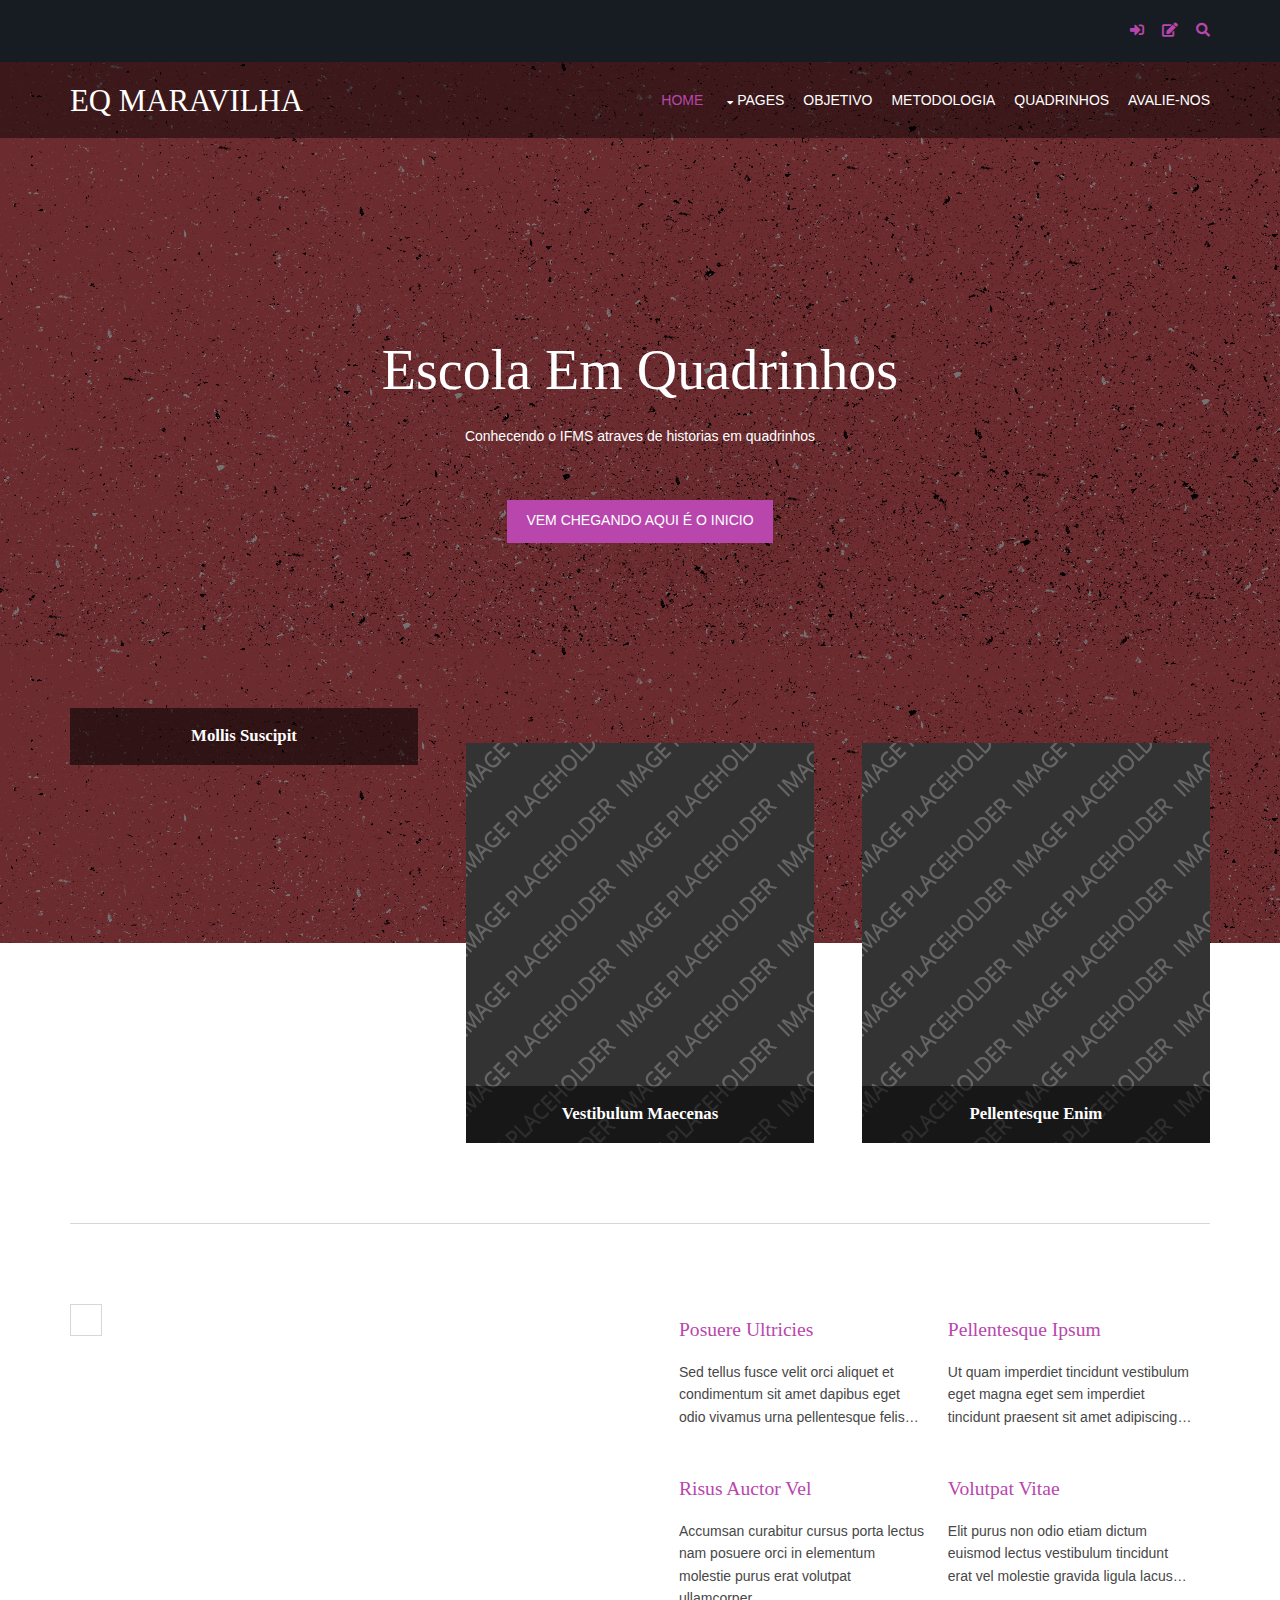
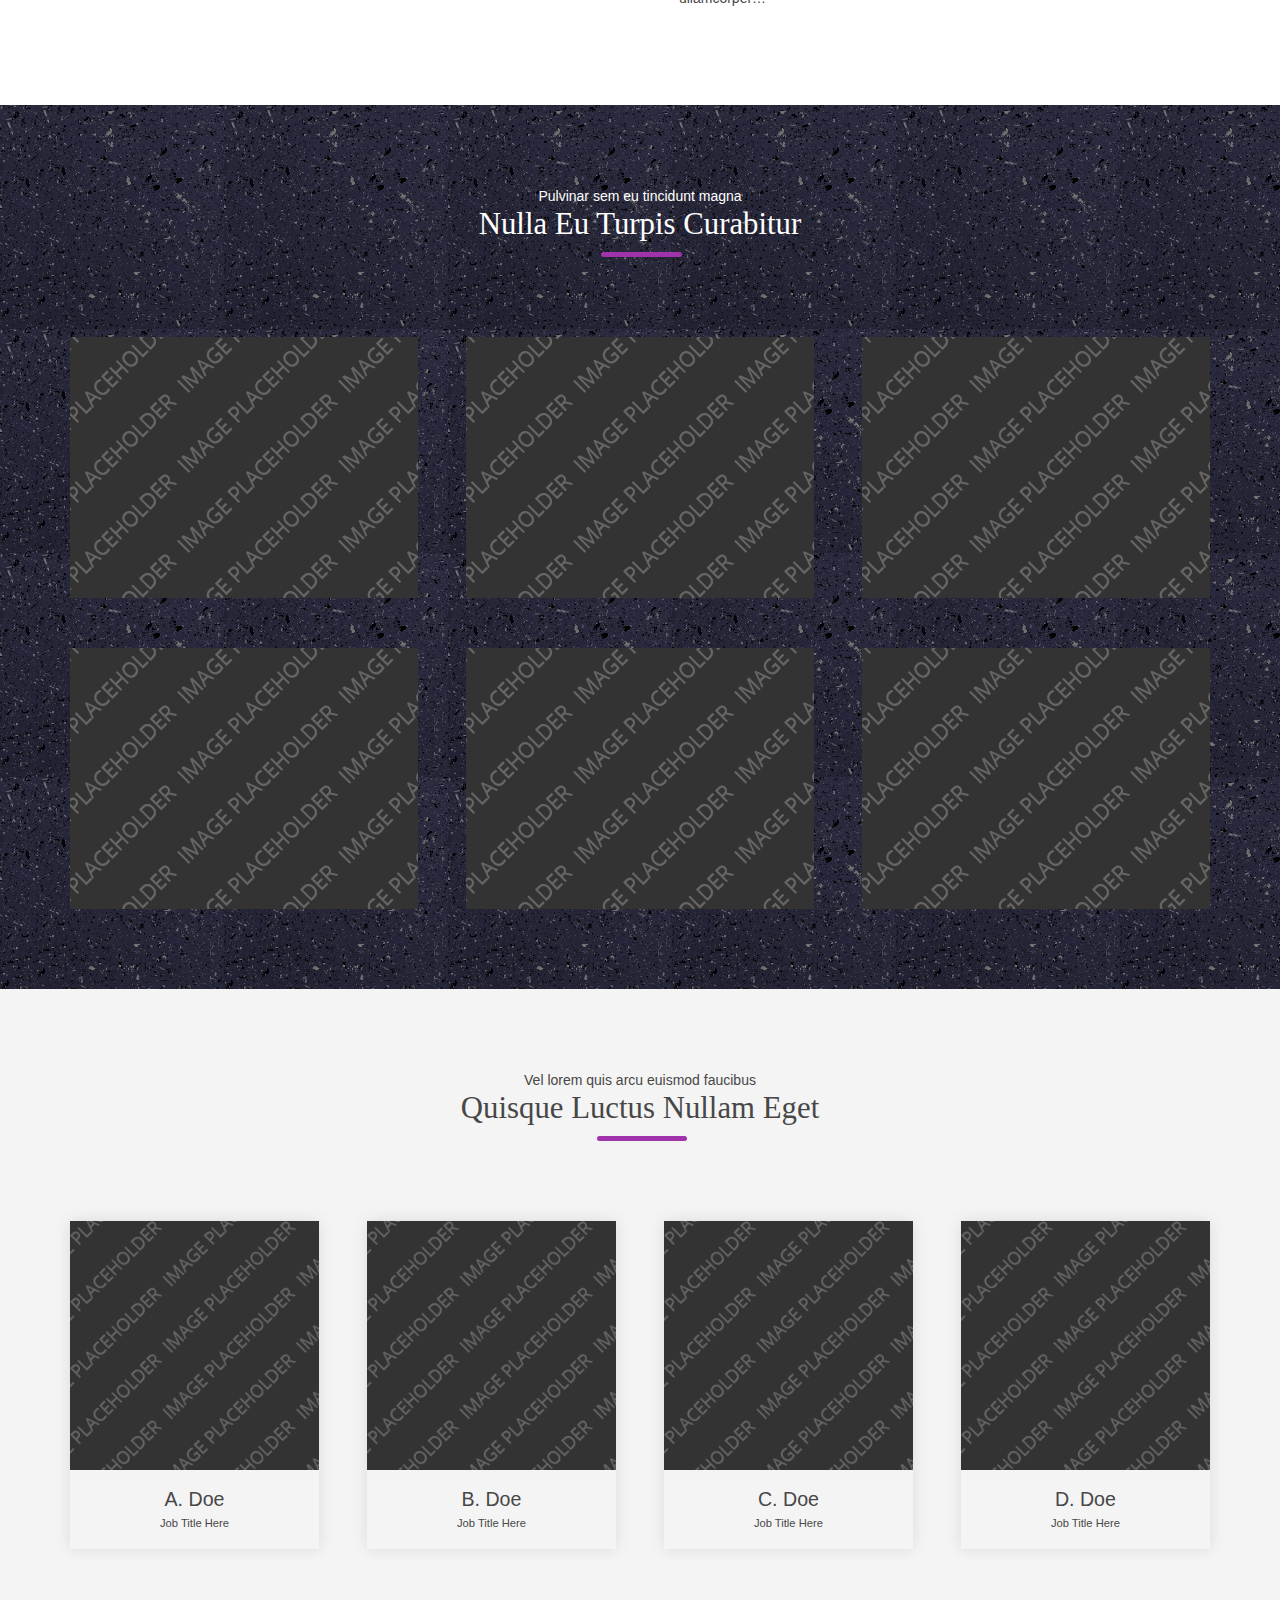
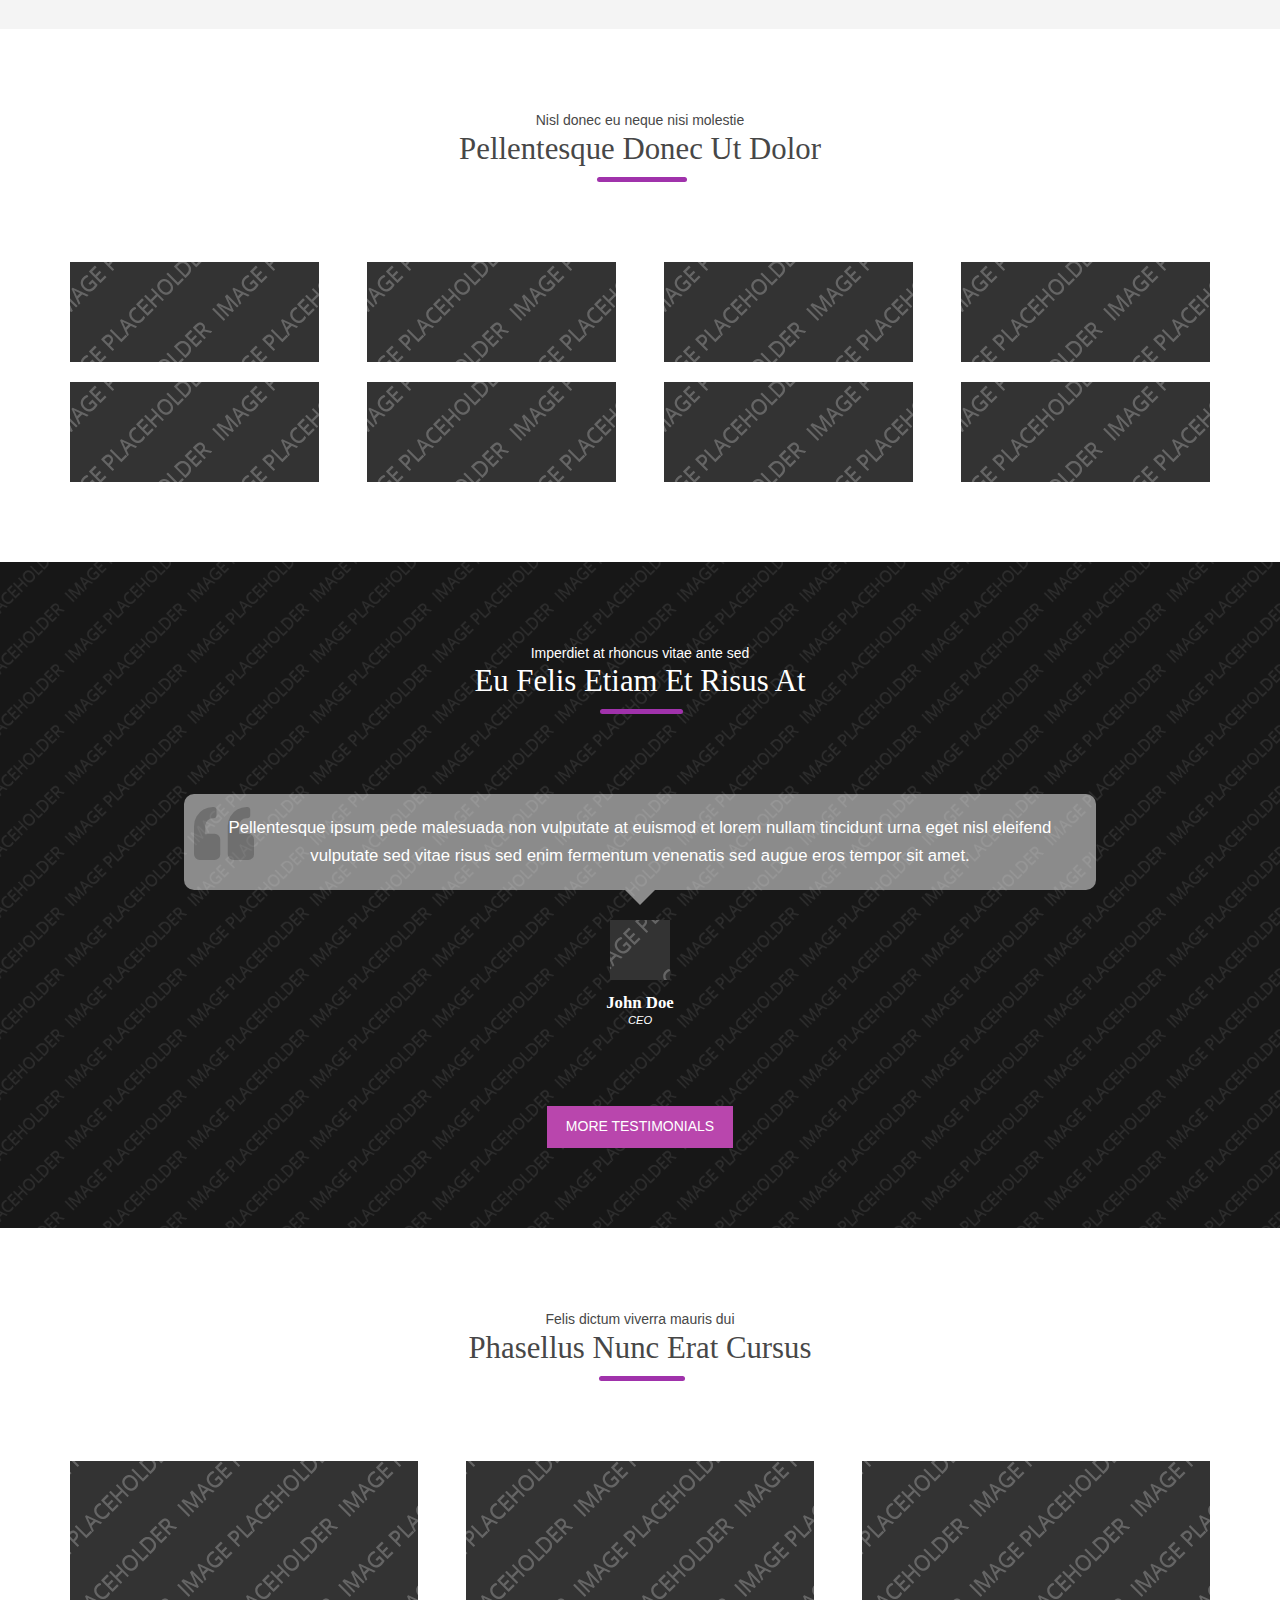
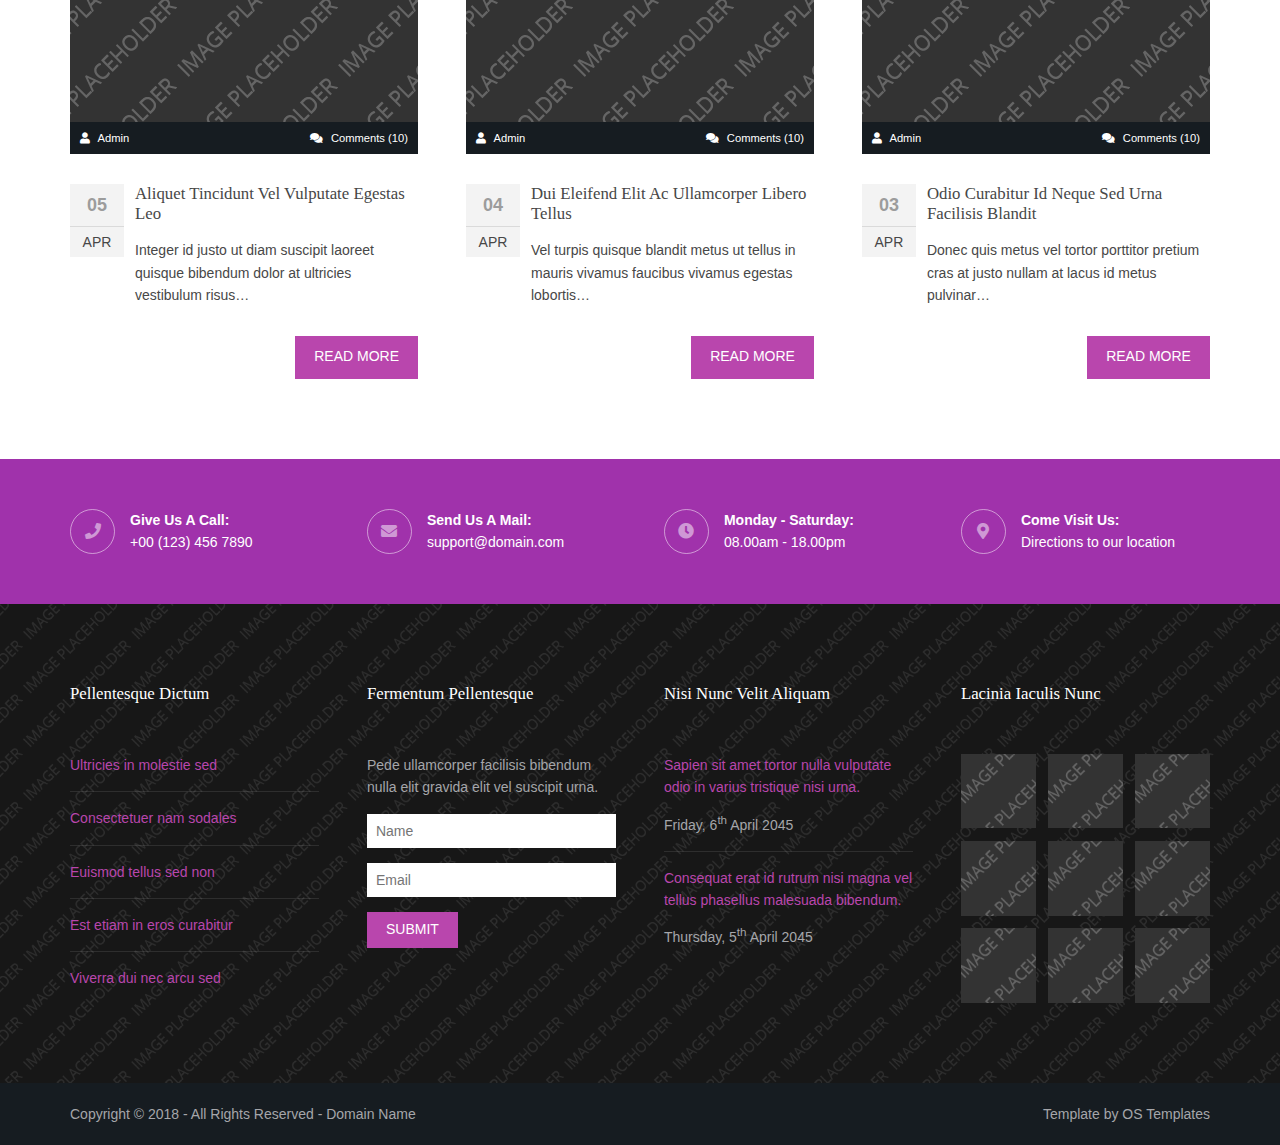
==== commit b53459f3: "primeiras mudanças" ====
--- a/index.html
+++ b/index.html
@@ -23,10 +23,12 @@
   <div id="topbar" class="hoc clear">
     <div class="fl_left"> 
       <!-- ################################################################################################ -->
-      <ul class="nospace">
-        <li><i class="fas fa-phone rgtspace-5"></i> +00 (123) 456 7890</li>
-        <li><i class="far fa-envelope rgtspace-5"></i> info@domain.com</li>
-      </ul>
+      <!--AQUI FOI COMENTADO UMA PARTE ENTÃO QUALQUER COISA VOLTA AQUI -->
+     <!--   <ul class="nospace">
+
+    <li><i class="fas fa-phone rgtspace-5"></i> +00 (123) 456 7890</li>
+        <li><i class="far fa-envelope rgtspace-5"></i> info@domain.com</li> 
+      </ul>-->  
       <!-- ################################################################################################ -->
     </div>
     <div class="fl_right"> 
@@ -54,13 +56,13 @@
 <!-- ################################################################################################ -->
 <!-- ################################################################################################ -->
 <!-- Top Background Image Wrapper -->
-<div class="bgded" style="background-image:url('images/demo/backgrounds/01.png');"> 
+<div class="bgded" style="background:url('artes/FUNDO.png') repeat;"> 
   <!-- ################################################################################################ -->
   <div class="wrapper row1">
     <header id="header" class="hoc clear">
       <div id="logo" class="fl_left"> 
         <!-- ################################################################################################ -->
-        <h1><a href="index.html">Nocobot</a></h1>
+        <h1><a href="index.html">EQ MARAVILHA</a></h1>
         <!-- ################################################################################################ -->
       </div>
       <nav id="mainav" class="fl_right"> 
@@ -77,7 +79,7 @@
               <li><a href="pages/font-icons.html">Font Icons</a></li>
             </ul>
           </li>
-          <li><a class="drop" href="#">Dropdown</a>
+       <!-- <li><a class="drop" href="#">Dropdown</a>
             <ul>
               <li><a href="#">Level 2</a></li>
               <li><a class="drop" href="#">Level 2 + Drop</a>
@@ -89,10 +91,11 @@
               </li>
               <li><a href="#">Level 2</a></li>
             </ul>
-          </li>
-          <li><a href="#">Link Text</a></li>
-          <li><a href="#">Link Text</a></li>
-          <li><a href="#">Link Text</a></li>
+          </li> -->
+          <li><a href="#">OBJETIVO</a></li>
+          <li><a href="#">METODOLOGIA</a></li>
+          <li><a href="#">QUADRINHOS</a></li>
+          <li><a href="#">AVALIE-NOS</a></li>
         </ul>
         <!-- ################################################################################################ -->
       </nav>
@@ -105,9 +108,9 @@
     <div id="pageintro" class="hoc clear"> 
       <!-- ################################################################################################ -->
       <article>
-        <h3 class="heading">Dapibus ligula convallis</h3>
-        <p>A massa etiam augue nunc lectus duis eget libero non nisi lobortis suscipit praesent viverra nam dapibus orci non erat aliquam erat volutpat.</p>
-        <footer><a class="btn" href="#">Gravida sem neque</a></footer>
+        <h3 class="heading">Escola em Quadrinhos</h3>
+        <p>Conhecendo o IFMS atraves de historias em quadrinhos</p>
+        <footer><a class="btn" href="#">vem chegando aqui é o inicio</a></footer>
       </article>
       <!-- ################################################################################################ -->
     </div>
@@ -125,7 +128,7 @@
     <section id="introblocks">
       <ul class="nospace group btmspace-80">
         <li class="one_third first">
-          <figure><a class="imgover" href="#"><img src="images/demo/348x400.png" alt=""></a>
+          <figure><a class="imgover" href="#"><img src="artes/00.png" alt=""></a>
             <figcaption>
               <h6 class="heading">Mollis suscipit</h6>
               <div>
@@ -160,7 +163,7 @@
     <hr class="btmspace-80">
     <!-- ################################################################################################ -->
     <section class="group">
-      <div class="one_half first"><img class="inspace-15 borderedbox" src="images/demo/474x356.png" alt=""></div>
+      <div class="one_half first"><img class="inspace-15 borderedbox" src="artes/00.png" alt=""></div>
       <div class="one_half">
         <ul class="nospace group inspace-15">
           <li class="one_half first btmspace-50">
@@ -198,7 +201,7 @@
 <!-- ################################################################################################ -->
 <!-- ################################################################################################ -->
 <!-- ################################################################################################ -->
-<div class="bgded overlay" style="background-image:url('images/demo/backgrounds/01.png');">
+<div class="bgded overlay" style="background:url('artes/FUNDO2.png') repeat;">
   <figure class="hoc container clear imgroup"> 
     <!-- ################################################################################################ -->
     <figcaption class="sectiontitle">
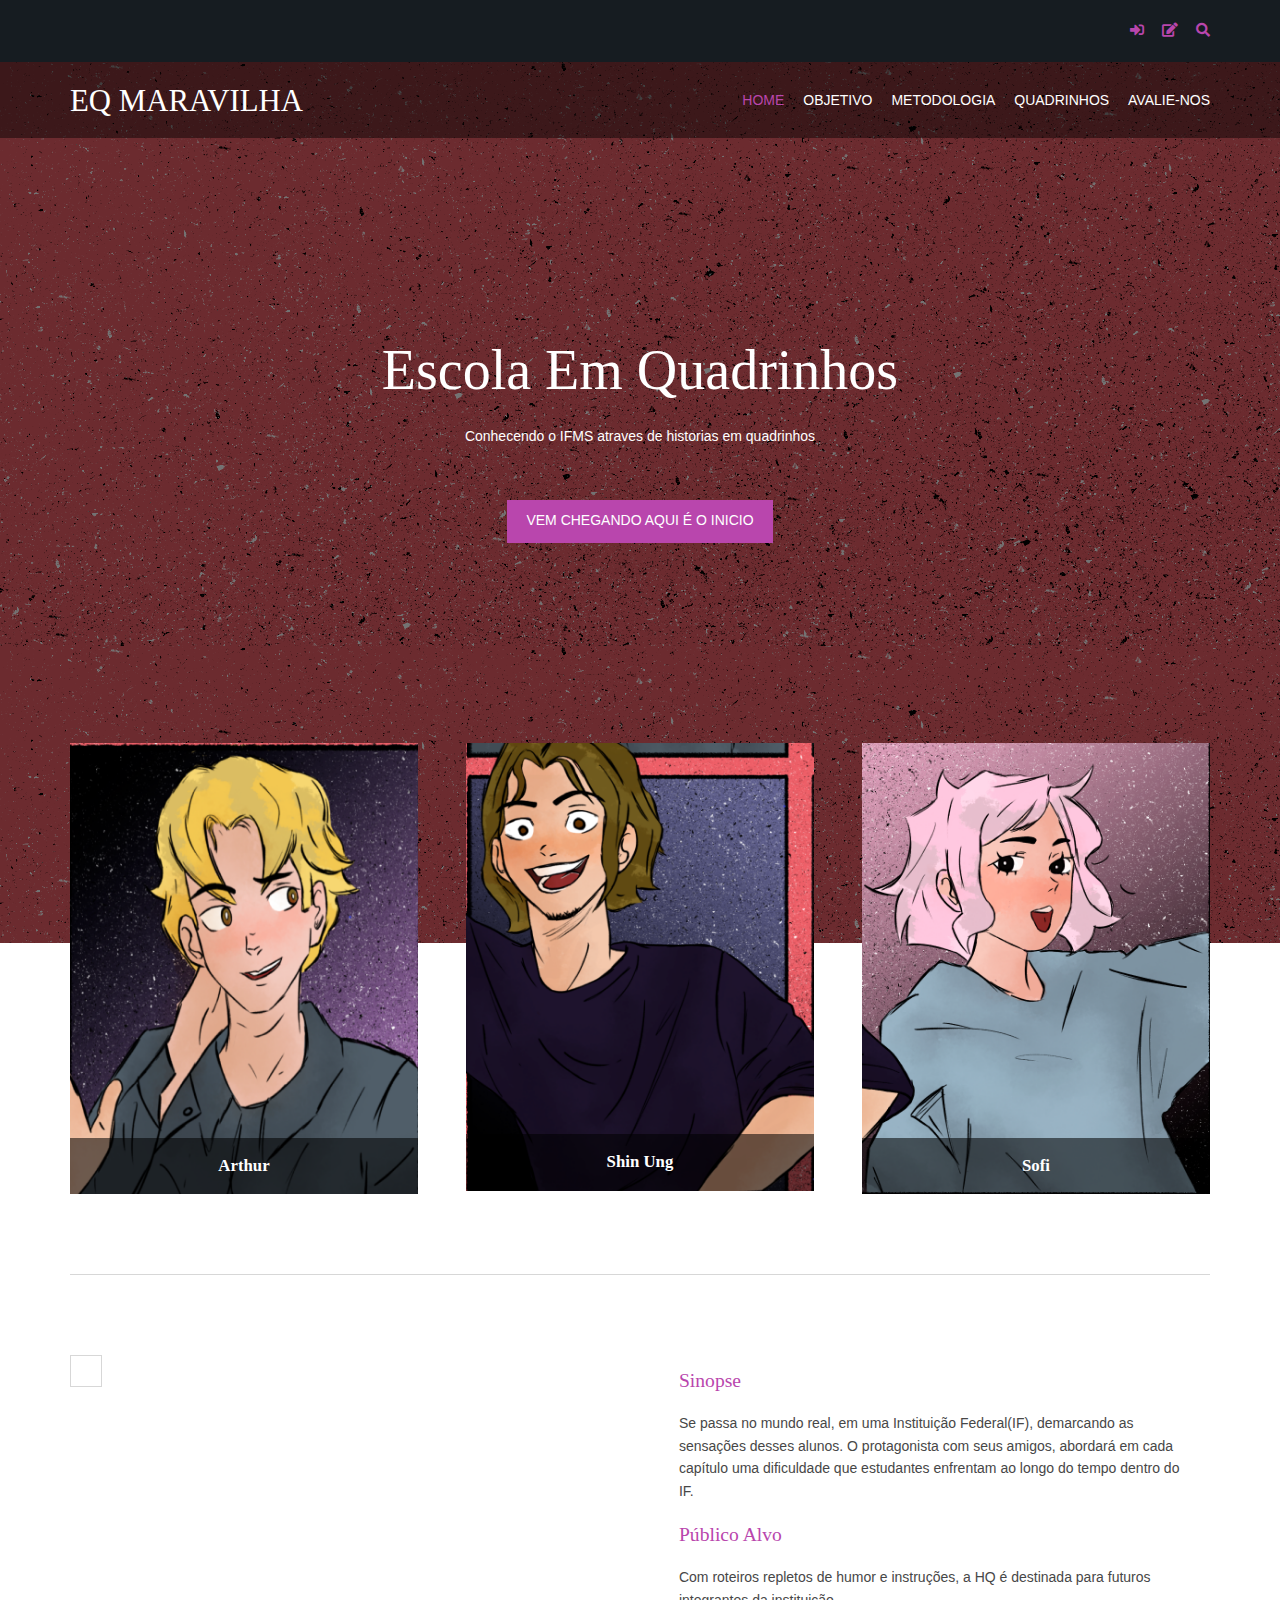
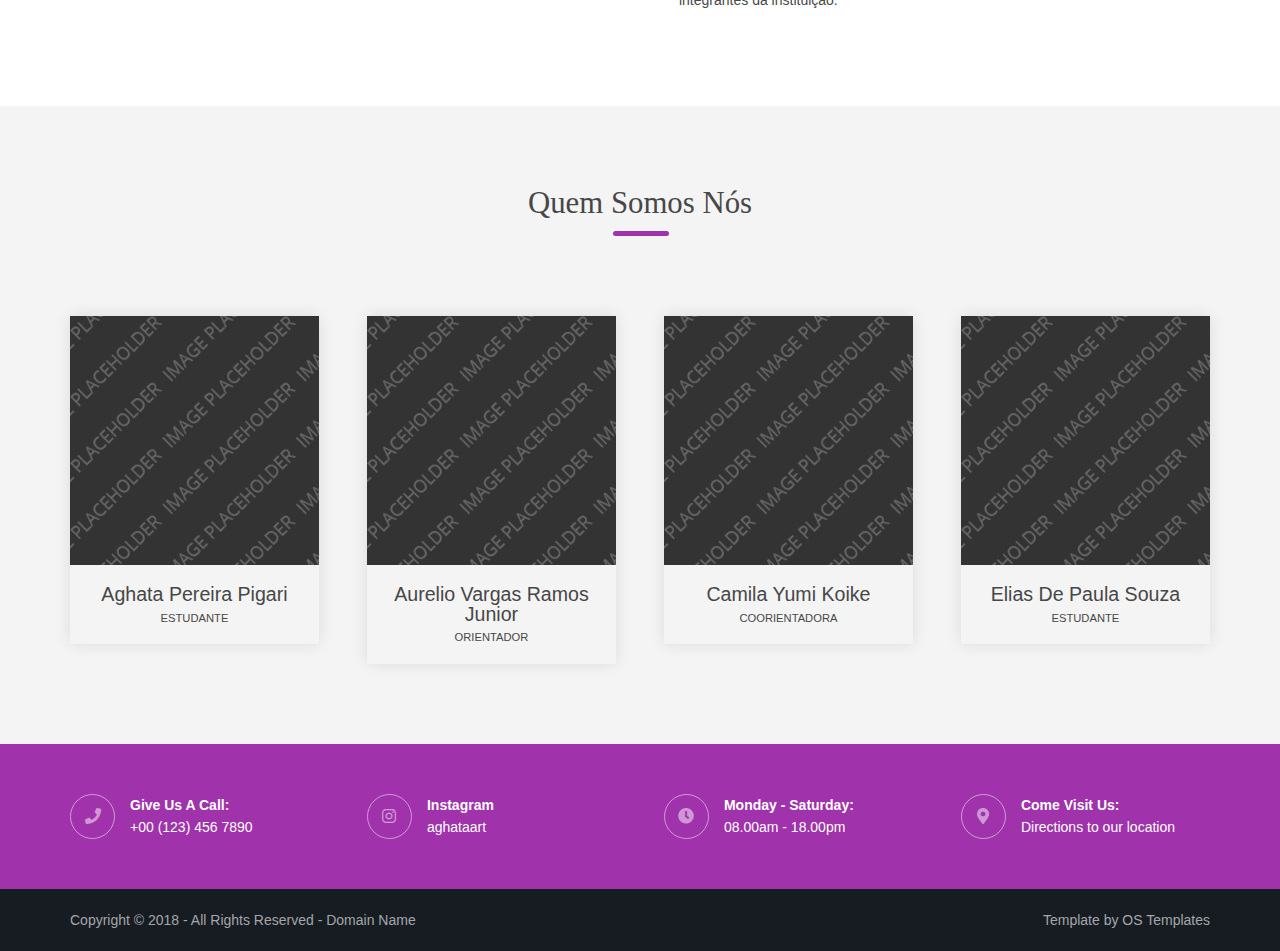
==== commit ad0d080b: "fizemos o home e objetivos" ====
--- a/index.html
+++ b/index.html
@@ -10,10 +10,12 @@
 <html lang="">
 <!-- To declare your language - read more here: https://www.w3.org/International/questions/qa-html-language-declarations -->
 <head>
+  
 <title>EQ MARAVILHA</title>
 <meta charset="utf-8">
 <meta name="viewport" content="width=device-width, initial-scale=1.0, maximum-scale=1.0, user-scalable=no">
 <link href="layout/styles/layout.css" rel="stylesheet" type="text/css" media="all">
+<link rel="stylesheet" href="https://cdn.jsdelivr.net/npm/bootstrap@4.6.1/dist/css/bootstrap.min.css" integrity="sha384-zCbKRCUGaJDkqS1kPbPd7TveP5iyJE0EjAuZQTgFLD2ylzuqKfdKlfG/eSrtxUkn" crossorigin="anonymous">
 </head>
 <body id="top">
 <!-- ################################################################################################ -->
@@ -65,11 +67,11 @@
         <h1><a href="index.html">EQ MARAVILHA</a></h1>
         <!-- ################################################################################################ -->
       </div>
-      <nav id="mainav" class="fl_right"> 
-        <!-- ################################################################################################ -->
-        <ul class="clear">
+       <nav id="mainav" class="fl_right"> 
+    
+      <ul class="clear">
           <li class="active"><a href="index.html">Home</a></li>
-          <li><a class="drop" href="#">Pages</a>
+         <!--    <li><a class="drop" href="#">Pages</a>
             <ul>
               <li><a href="pages/gallery.html">Gallery</a></li>
               <li><a href="pages/full-width.html">Full Width</a></li>
@@ -77,25 +79,13 @@
               <li><a href="pages/sidebar-right.html">Sidebar Right</a></li>
               <li><a href="pages/basic-grid.html">Basic Grid</a></li>
               <li><a href="pages/font-icons.html">Font Icons</a></li>
-            </ul>
-          </li>
-       <!-- <li><a class="drop" href="#">Dropdown</a>
-            <ul>
-              <li><a href="#">Level 2</a></li>
-              <li><a class="drop" href="#">Level 2 + Drop</a>
-                <ul>
-                  <li><a href="#">Level 3</a></li>
-                  <li><a href="#">Level 3</a></li>
-                  <li><a href="#">Level 3</a></li>
-                </ul>
-              </li>
-              <li><a href="#">Level 2</a></li>
-            </ul>
-          </li> -->
-          <li><a href="#">OBJETIVO</a></li>
-          <li><a href="#">METODOLOGIA</a></li>
-          <li><a href="#">QUADRINHOS</a></li>
-          <li><a href="#">AVALIE-NOS</a></li>
+            </ul> 
+          </li>-->
+     
+          <li><a href="pages/objetivo.html">OBJETIVO</a></li>
+          <li><a href="pages/metodologia.html">METODOLOGIA</a></li>
+          <li><a href="pages/quadrinhos.html">QUADRINHOS</a></li>
+          <li><a href="pages/avalie-nos.html">AVALIE-NOS</a></li>
         </ul>
         <!-- ################################################################################################ -->
       </nav>
@@ -128,35 +118,59 @@
     <section id="introblocks">
       <ul class="nospace group btmspace-80">
         <li class="one_third first">
-          <figure><a class="imgover" href="#"><img src="artes/00.png" alt=""></a>
+          <figure><a class="imgover" href="#"><img src="artes/personagem_arthur.png" alt=""></a>
             <figcaption>
-              <h6 class="heading">Mollis suscipit</h6>
+              <h6 class="heading">Arthur</h6>
               <div>
-                <p>Eu adipiscing sit amet ante donec vulputate magna duis posuere tellus vel fringilla auctor nisi arcu.</p>
+                <p>Personagem masculino, com seus 15 anos, prestes a cursar o técnico integrado em Informática.
+                  Bem medroso, mas tem como prioridade se enturmar. Sendo medroso ele acaba se atrapalhando em qualquer atividade.
+                  Não gosta da ideia de tomar cafeína por medo de aumentar sua adrenalina.
+                  
+                  </p>
               </div>
             </figcaption>
           </figure>
         </li>
         <li class="one_third">
-          <figure><a class="imgover" href="#"><img src="images/demo/348x400.png" alt=""></a>
+          <figure><a class="imgover" href="#"><img src="artes/personagem_shin.png" alt=""></a>
             <figcaption>
-              <h6 class="heading">Vestibulum maecenas</h6>
+              <h6 class="heading">Shin ung</h6>
               <div>
-                <p>Urna at congue lectus nisi ac neque suspendisse vitae sapien eu mi placerat tincidunt sed eget elit in.</p>
+                <p>Personagem masculino cursando seu segundo ano no Técnico Integrado em Informática.
+Ele é e gosta de ser o engraçado da turma, compartilha várias situações que já passou.
+Além de situações gosta de bancar o sábio mesmo que nem sempre é a informação correta(para ele é). Odeia mentiras e é o mais sincero possível. Seu visual é bem diferenciado dos demais.
+                  </p>
               </div>
             </figcaption>
           </figure>
         </li>
-        <li class="one_third">
-          <figure><a class="imgover" href="#"><img src="images/demo/348x400.png" alt=""></a>
+       <!-- <li class="one_third">
+          <figure><a class="imgover" href="#"><img src="artes/personagem_bruno.png" alt=""></a>
             <figcaption>
-              <h6 class="heading">Pellentesque enim</h6>
+              <h6 class="heading">Bruno</h6>
               <div>
-                <p>Imperdiet pede sit amet elit aenean sollicitudin eros quis cursus feugiat lacus diam tempor tortor vel.</p>
+                <p>Outro colega de classe de Arthur e Sofi, completando seus 15 anos.
+                  É bem na dele, inteligente e resolve problemas rapidamente. Com seu jeito geek sabe a maioria das coisas relacionadas a tecnologia por isso não gosta muito de quem enrola nas aulas fazendo perguntas desnecessárias.
+                  Usa o tempo vago para jogar e programar um jogo que finalmente lhe traz satisfação.
+                  </p>
               </div>
             </figcaption>
           </figure>
-        </li>
+        </li>-->
+        <li class="one_third">
+          <figure><a class="imgover" href="#"><img src="artes/pergonagem_sofi.png" alt=""></a>
+            <figcaption>
+              <h6 class="heading">Sofi</h6>
+              <div>
+                <p>Acaba virando uma amiga e colega de classe de Arthur, completando seus 15 anos.
+                  É extrovertida e gosta de tudo que envolve arte, gosta de sair da realidade. Diferente de Arthur ela gosta da adrenalina que a cafeína produz, tornando ela ativa cada vez mais
+                  Sozinha sempre gostou de inovar e abusar da criatividade, mas com o passar do tempo começou a distribuir esse dom ajudando alguém que também se sentia sozinha.
+                  </p>
+              </div>
+            </figcaption>
+          </figure>
+        </li>
+      
       </ul>
     </section>
     <!-- ################################################################################################ -->
@@ -166,13 +180,24 @@
       <div class="one_half first"><img class="inspace-15 borderedbox" src="artes/00.png" alt=""></div>
       <div class="one_half">
         <ul class="nospace group inspace-15">
-          <li class="one_half first btmspace-50">
+          <li>
             <article>
-              <h6 class="heading"><a href="#">Posuere ultricies</a></h6>
-              <p class="nospace">Sed tellus fusce velit orci aliquet et condimentum sit amet dapibus eget odio vivamus urna pellentesque felis&hellip;</p>
+              <h6 class="heading"><a href="#">sinopse</a></h6>
+              <p class="nospace">Se passa no mundo real, em uma Instituição Federal(IF), demarcando as sensações desses alunos. O protagonista com seus amigos, abordará em cada capítulo uma dificuldade que estudantes enfrentam ao longo do tempo dentro do IF.
+              </p>
             </article>
           </li>
-          <li class="one_half btmspace-50">
+          <br>
+          <li>
+            <article>
+              <h6 class="heading"><a href="#">Público Alvo</a></h6>
+              <p class="nospace">Com roteiros repletos de humor e instruções, a HQ é destinada para futuros integrantes da instituição.
+
+
+              </p>
+            </article>
+          </li>
+    <!--<li class="one_half btmspace-50">
             <article>
               <h6 class="heading"><a href="#">Pellentesque ipsum</a></h6>
               <p class="nospace">Ut quam imperdiet tincidunt vestibulum eget magna eget sem imperdiet tincidunt praesent sit amet adipiscing&hellip;</p>
@@ -189,7 +214,7 @@
               <h6 class="heading"><a href="#">Volutpat vitae</a></h6>
               <p class="nospace">Elit purus non odio etiam dictum euismod lectus vestibulum tincidunt erat vel molestie gravida ligula lacus&hellip;</p>
             </article>
-          </li>
+          </li>--> 
         </ul>
       </div>
     </section>
@@ -201,13 +226,14 @@
 <!-- ################################################################################################ -->
 <!-- ################################################################################################ -->
 <!-- ################################################################################################ -->
-<div class="bgded overlay" style="background:url('artes/FUNDO2.png') repeat;">
+   <!--<div class="bgded overlay" style="background:url('artes/FUNDO2.png') repeat;">
   <figure class="hoc container clear imgroup"> 
-    <!-- ################################################################################################ -->
+  ################################################################################################ 
     <figcaption class="sectiontitle">
       <p class="nospace font-xs">Pulvinar sem eu tincidunt magna</p>
       <p class="heading underline font-x2">Nulla eu turpis curabitur</p>
     </figcaption>
+    
     <ul class="nospace group">
       <li class="one_third"><a class="imgover" href="#"><img src="images/demo/348x261.png" alt=""></a></li>
       <li class="one_third"><a class="imgover" href="#"><img src="images/demo/348x261.png" alt=""></a></li>
@@ -216,40 +242,40 @@
       <li class="one_third"><a class="imgover" href="#"><img src="images/demo/348x261.png" alt=""></a></li>
       <li class="one_third"><a class="imgover" href="#"><img src="images/demo/348x261.png" alt=""></a></li>
     </ul>
-    <!-- ################################################################################################ -->
+  
   </figure>
-  <!-- ################################################################################################ -->
+  
   </section>
-</div>
-<!-- ################################################################################################ -->
-<!-- ################################################################################################ -->
-<!-- ################################################################################################ -->
-<div class="wrapper row2">
+</div>-->
+<!-- ################################################################################################ -->
+<!-- ################################################################################################ -->
+<!-- ################################################################################################ -->
+<div class="wrapper row2" >
   <div class="hoc container clear"> 
     <!-- ################################################################################################ -->
     <div class="sectiontitle">
-      <p class="nospace font-xs">Vel lorem quis arcu euismod faucibus</p>
-      <p class="heading underline font-x2">Quisque luctus nullam eget</p>
+    <!--  <p class="nospace font-xs">uma apresentação breve de </p>-->
+      <p class="heading underline font-x2">quem somos nós</p>
     </div>
     <ul class="nospace group team">
       <li class="one_quarter first">
         <figure><a class="imgover" href="#"><img src="images/demo/300x300.png" alt=""></a>
-          <figcaption><strong>A. Doe</strong> <em>Job Title Here</em></figcaption>
+          <figcaption><strong>Aghata Pereira Pigari</strong> <em>ESTUDANTE</em></figcaption>
         </figure>
       </li>
       <li class="one_quarter">
         <figure><a class="imgover" href="#"><img src="images/demo/300x300.png" alt=""></a>
-          <figcaption><strong>B. Doe</strong> <em>Job Title Here</em></figcaption>
+          <figcaption><strong>Aurelio Vargas Ramos Junior</strong> <em>ORIENTADOR</em></figcaption>
         </figure>
       </li>
       <li class="one_quarter">
         <figure><a class="imgover" href="#"><img src="images/demo/300x300.png" alt=""></a>
-          <figcaption><strong>C. Doe</strong> <em>Job Title Here</em></figcaption>
+          <figcaption><strong>Camila Yumi Koike</strong> <em>COORIENTADORA</em></figcaption>
         </figure>
       </li>
       <li class="one_quarter">
         <figure><a class="imgover" href="#"><img src="images/demo/300x300.png" alt=""></a>
-          <figcaption><strong>D. Doe</strong> <em>Job Title Here</em></figcaption>
+          <figcaption><strong>Elias De Paula Souza</strong> <em>ESTUDANTE</em></figcaption>
         </figure>
       </li>
     </ul>
@@ -258,10 +284,10 @@
 </div>
 <!-- ################################################################################################ -->
 <!-- ################################################################################################ -->
-<!-- ################################################################################################ -->
+<!-- ################################################################################################ 
 <div class="wrapper row3">
   <figure class="hoc container clear clients"> 
-    <!-- ################################################################################################ -->
+    
     <figcaption class="sectiontitle">
       <p class="nospace font-xs">Nisl donec eu neque nisi molestie</p>
       <p class="heading underline font-x2">Pellentesque donec ut dolor</p>
@@ -276,15 +302,16 @@
       <li class="one_quarter"><a class="imgover" href="#"><img src="images/demo/249x100.png" alt=""></a></li>
       <li class="one_quarter"><a class="imgover" href="#"><img src="images/demo/249x100.png" alt=""></a></li>
     </ul>
-    <!-- ################################################################################################ -->
+
   </figure>
-</div>
-<!-- ################################################################################################ -->
-<!-- ################################################################################################ -->
-<!-- ################################################################################################ -->
+</div>-->
+
+      <!--ola aqui é a outra parte comentada blz-->
+<!--
+
 <div class="wrapper bgded overlay" style="background-image:url('images/demo/backgrounds/01.png');">
   <section id="testimonials" class="hoc container clear"> 
-    <!-- ################################################################################################ -->
+
     <div class="sectiontitle">
       <p class="nospace font-xs">Imperdiet at rhoncus vitae ante sed</p>
       <p class="heading underline font-x2">Eu felis etiam et risus at</p>
@@ -298,15 +325,13 @@
       </figure>
     </article>
     <footer class="center"><a class="btn" href="#">More Testimonials</a></footer>
-    <!-- ################################################################################################ -->
+ 
   </section>
-</div>
-<!-- ################################################################################################ -->
-<!-- ################################################################################################ -->
-<!-- ################################################################################################ -->
+</div>-->
+  <!--
 <div class="wrapper row3">
   <section class="hoc container clear"> 
-    <!-- ################################################################################################ -->
+   ################################################################################################ 
     <div class="sectiontitle">
       <p class="nospace font-xs">Felis dictum viverra mauris dui</p>
       <p class="heading underline font-x2">Phasellus nunc erat cursus</p>
@@ -355,9 +380,9 @@
         </article>
       </li>
     </ul>
-    <!-- ################################################################################################ -->
+ 
   </section>
-</div>
+</div>-->
 <!-- ################################################################################################ -->
 <!-- ################################################################################################ -->
 <!-- ################################################################################################ -->
@@ -369,7 +394,7 @@
         <div class="block clear"><a href="#"><i class="fas fa-phone"></i></a> <span><strong>Give us a call:</strong> +00 (123) 456 7890</span></div>
       </li>
       <li class="one_quarter">
-        <div class="block clear"><a href="#"><i class="fas fa-envelope"></i></a> <span><strong>Send us a mail:</strong> support@domain.com</span></div>
+        <div class="block clear"><a href="https://www.instagram.com/aghataart/"><i class="fab fa-instagram"></i></a> <span><strong>Instagram</strong> aghataart </span></div>
       </li>
       <li class="one_quarter">
         <div class="block clear"><a href="#"><i class="fas fa-clock"></i></a> <span><strong> Monday - Saturday:</strong> 08.00am - 18.00pm</span></div>
@@ -383,10 +408,10 @@
 </div>
 <!-- ################################################################################################ -->
 <!-- ################################################################################################ -->
-<!-- ################################################################################################ -->
+ <!--
 <div class="bgded overlay row4" style="background-image:url('images/demo/backgrounds/01.png');">
   <footer id="footer" class="hoc clear"> 
-    <!-- ################################################################################################ -->
+   
     <div class="one_quarter first">
       <h6 class="heading">Pellentesque dictum</h6>
       <ul class="nospace linklist">
@@ -440,12 +465,10 @@
         <li><a class="imgover" href="#"><img src="images/demo/100x100.png" alt=""></a></li>
       </ul>
     </div>
-    <!-- ################################################################################################ -->
+ 
   </footer>
 </div>
-<!-- ################################################################################################ -->
-<!-- ################################################################################################ -->
-<!-- ################################################################################################ -->
+-->
 <div class="wrapper row5">
   <div id="copyright" class="hoc clear"> 
     <!-- ################################################################################################ -->
@@ -462,5 +485,7 @@
 <script src="layout/scripts/jquery.min.js"></script>
 <script src="layout/scripts/jquery.backtotop.js"></script>
 <script src="layout/scripts/jquery.mobilemenu.js"></script>
+<script src="https://cdn.jsdelivr.net/npm/jquery@3.5.1/dist/jquery.slim.min.js" integrity="sha384-DfXdz2htPH0lsSSs5nCTpuj/zy4C+OGpamoFVy38MVBnE+IbbVYUew+OrCXaRkfj" crossorigin="anonymous"></script>
+<script src="https://cdn.jsdelivr.net/npm/bootstrap@4.6.1/dist/js/bootstrap.bundle.min.js" integrity="sha384-fQybjgWLrvvRgtW6bFlB7jaZrFsaBXjsOMm/tB9LTS58ONXgqbR9W8oWht/amnpF" crossorigin="anonymous"></script>
 </body>
 </html>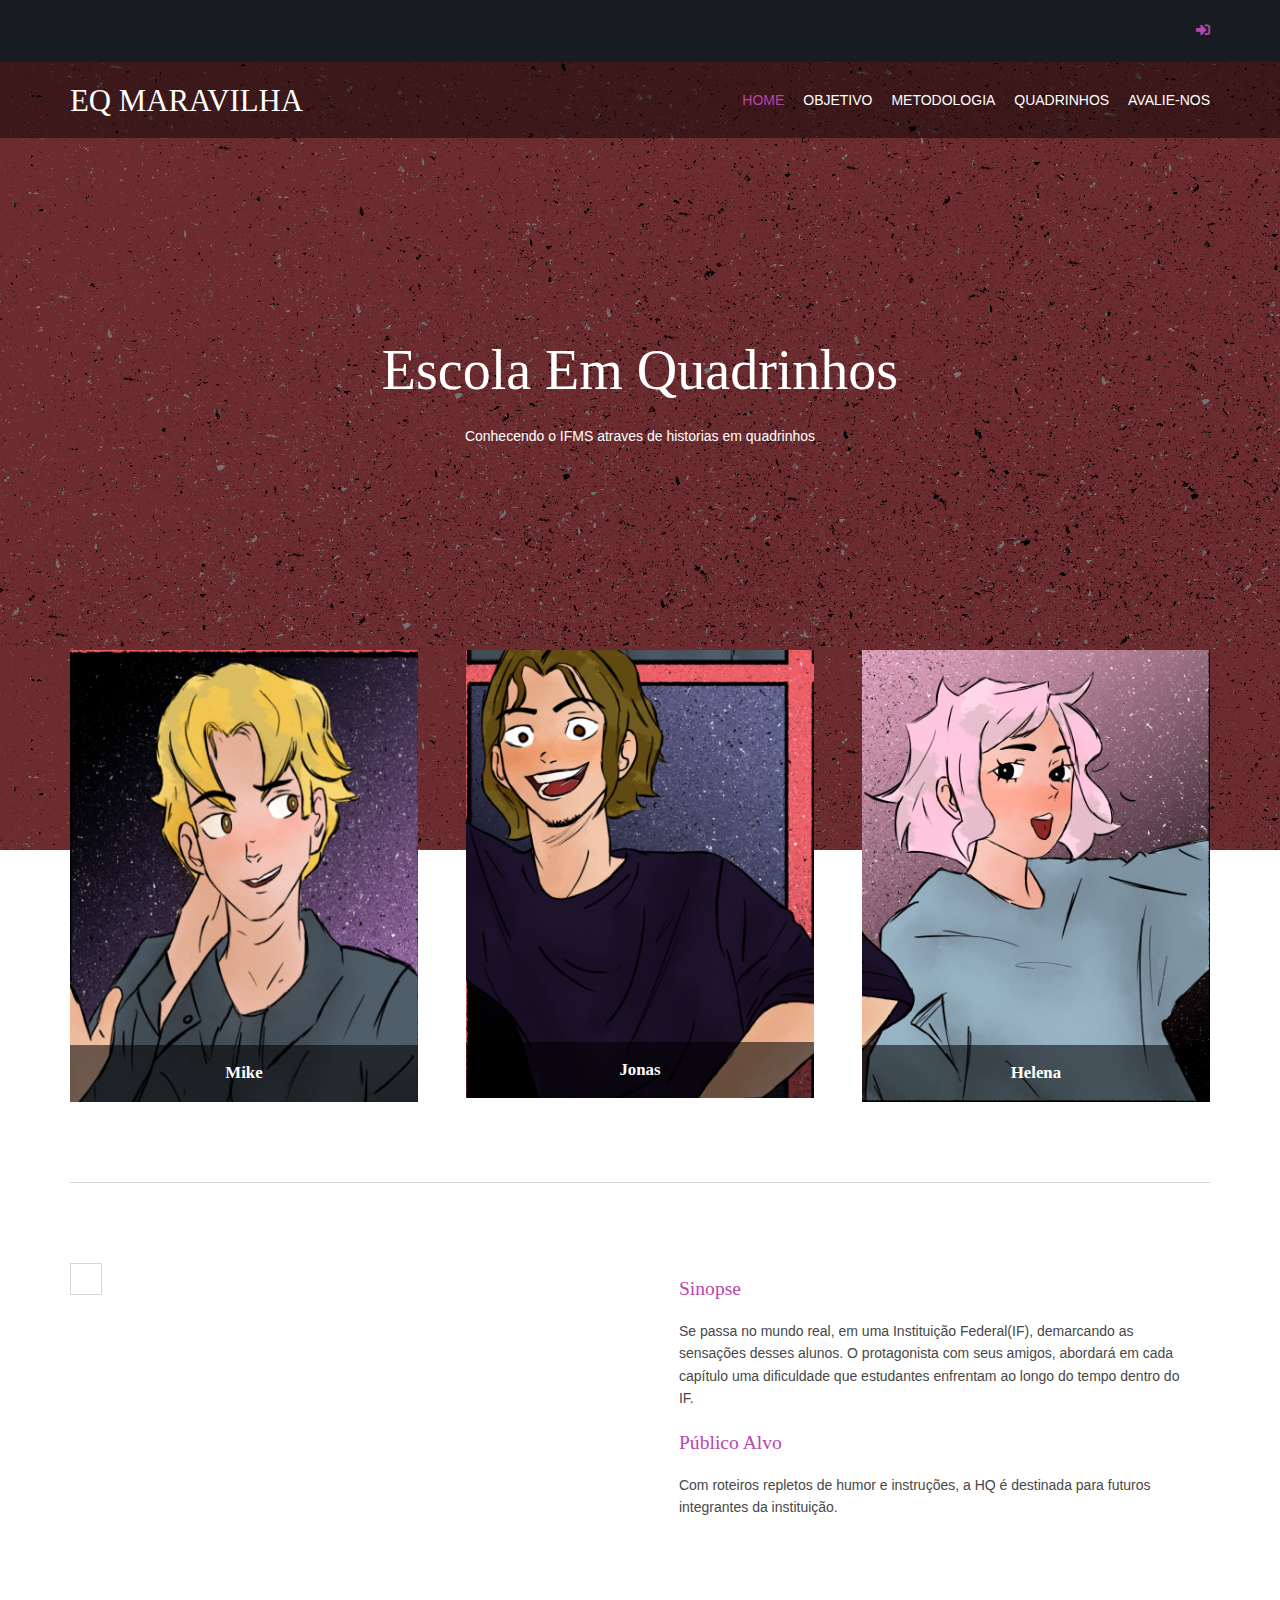
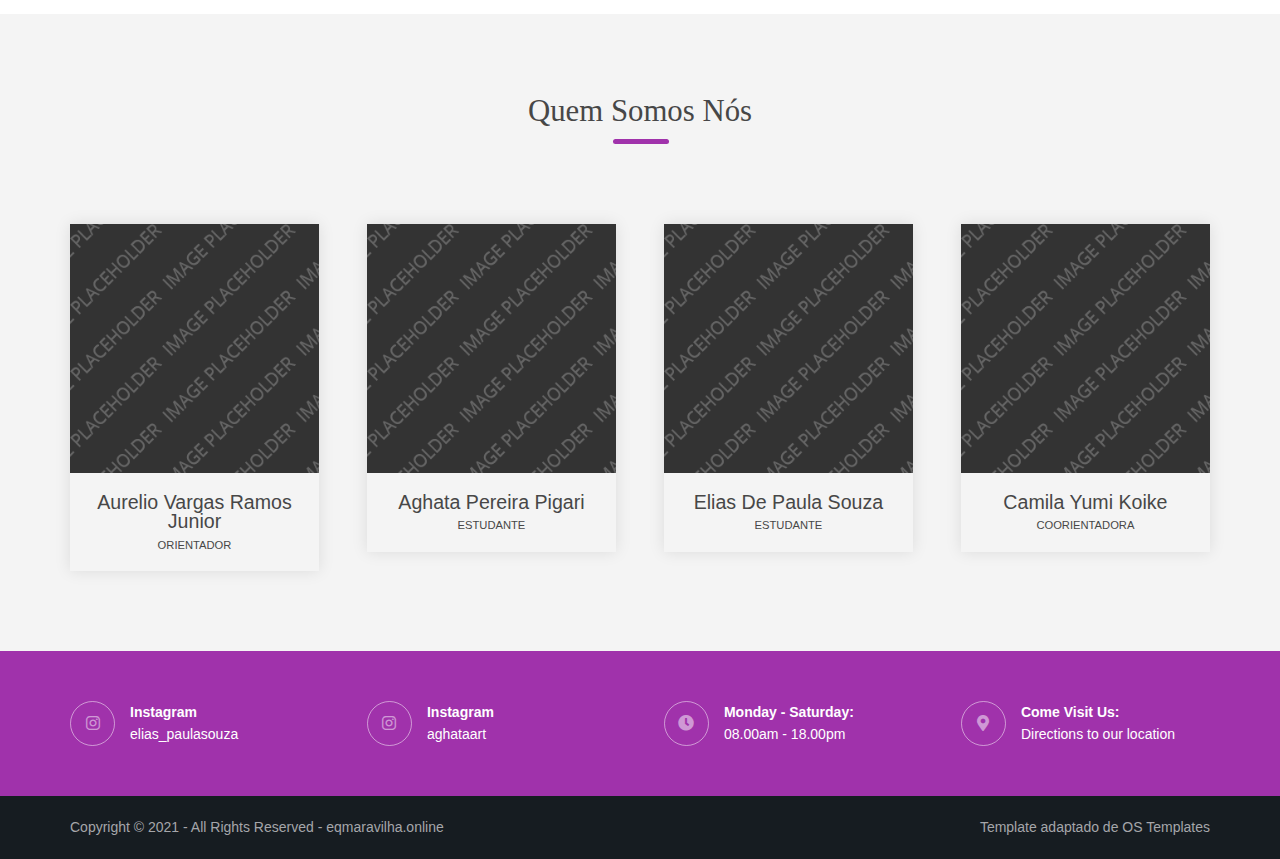
==== commit dc93c4fd: "adiciona pagina login e area restrita" ====
--- a/index.html
+++ b/index.html
@@ -36,8 +36,8 @@
     <div class="fl_right"> 
       <!-- ################################################################################################ -->
       <ul class="nospace">
-        <li><a href="#" title="Login"><i class="fas fa-sign-in-alt"></i></a></li>
-        <li><a href="#" title="Sign Up"><i class="fas fa-edit"></i></a></li>
+        <li><a href="pages/formulario_login.html" title="Login"><i class="fas fa-sign-in-alt"></i></a></li>
+      <!-- <li><a href="#" title="Sign Up"><i class="fas fa-edit"></i></a></li>
         <li id="searchform">
           <div>
             <form action="#" method="post">
@@ -48,7 +48,7 @@
               </fieldset>
             </form>
           </div>
-        </li>
+        </li>--> 
       </ul>
       <!-- ################################################################################################ -->
     </div>
@@ -100,7 +100,7 @@
       <article>
         <h3 class="heading">Escola em Quadrinhos</h3>
         <p>Conhecendo o IFMS atraves de historias em quadrinhos</p>
-        <footer><a class="btn" href="#">vem chegando aqui é o inicio</a></footer>
+  <!--    <footer><a class="btn" href="#">vem chegando aqui é o inicio</a></footer>-->
       </article>
       <!-- ################################################################################################ -->
     </div>
@@ -120,7 +120,7 @@
         <li class="one_third first">
           <figure><a class="imgover" href="#"><img src="artes/personagem_arthur.png" alt=""></a>
             <figcaption>
-              <h6 class="heading">Arthur</h6>
+              <h6 class="heading">Mike</h6>
               <div>
                 <p>Personagem masculino, com seus 15 anos, prestes a cursar o técnico integrado em Informática.
                   Bem medroso, mas tem como prioridade se enturmar. Sendo medroso ele acaba se atrapalhando em qualquer atividade.
@@ -134,7 +134,7 @@
         <li class="one_third">
           <figure><a class="imgover" href="#"><img src="artes/personagem_shin.png" alt=""></a>
             <figcaption>
-              <h6 class="heading">Shin ung</h6>
+              <h6 class="heading">Jonas</h6>
               <div>
                 <p>Personagem masculino cursando seu segundo ano no Técnico Integrado em Informática.
 Ele é e gosta de ser o engraçado da turma, compartilha várias situações que já passou.
@@ -160,10 +160,10 @@
         <li class="one_third">
           <figure><a class="imgover" href="#"><img src="artes/pergonagem_sofi.png" alt=""></a>
             <figcaption>
-              <h6 class="heading">Sofi</h6>
+              <h6 class="heading">Helena</h6>
               <div>
-                <p>Acaba virando uma amiga e colega de classe de Arthur, completando seus 15 anos.
-                  É extrovertida e gosta de tudo que envolve arte, gosta de sair da realidade. Diferente de Arthur ela gosta da adrenalina que a cafeína produz, tornando ela ativa cada vez mais
+                <p>Acaba virando uma amiga e colega de classe de Mike, completando seus 15 anos.
+                  É extrovertida e gosta de tudo que envolve arte, gosta de sair da realidade. Diferente de Mike ela gosta da adrenalina que a cafeína produz, tornando ela ativa cada vez mais
                   Sozinha sempre gostou de inovar e abusar da criatividade, mas com o passar do tempo começou a distribuir esse dom ajudando alguém que também se sentia sozinha.
                   </p>
               </div>
@@ -260,22 +260,22 @@
     <ul class="nospace group team">
       <li class="one_quarter first">
         <figure><a class="imgover" href="#"><img src="images/demo/300x300.png" alt=""></a>
+          <figcaption><strong>Aurelio Vargas Ramos Junior </strong><em>ORIENTADOR</em></figcaption>
+        </figure>
+      </li>
+      <li class="one_quarter">
+        <figure><a class="imgover" href="#"><img src="images/demo/300x300.png" alt=""></a>
           <figcaption><strong>Aghata Pereira Pigari</strong> <em>ESTUDANTE</em></figcaption>
         </figure>
       </li>
       <li class="one_quarter">
         <figure><a class="imgover" href="#"><img src="images/demo/300x300.png" alt=""></a>
-          <figcaption><strong>Aurelio Vargas Ramos Junior</strong> <em>ORIENTADOR</em></figcaption>
+          <figcaption><strong>Elias De Paula Souza</strong> <em>ESTUDANTE</em></figcaption>
         </figure>
       </li>
       <li class="one_quarter">
         <figure><a class="imgover" href="#"><img src="images/demo/300x300.png" alt=""></a>
           <figcaption><strong>Camila Yumi Koike</strong> <em>COORIENTADORA</em></figcaption>
-        </figure>
-      </li>
-      <li class="one_quarter">
-        <figure><a class="imgover" href="#"><img src="images/demo/300x300.png" alt=""></a>
-          <figcaption><strong>Elias De Paula Souza</strong> <em>ESTUDANTE</em></figcaption>
         </figure>
       </li>
     </ul>
@@ -391,7 +391,7 @@
     <!-- ################################################################################################ -->
     <ul class="nospace clear">
       <li class="one_quarter first">
-        <div class="block clear"><a href="#"><i class="fas fa-phone"></i></a> <span><strong>Give us a call:</strong> +00 (123) 456 7890</span></div>
+        <div class="block clear"><a href="https://www.instagram.com/elias_paulasouza/"><i class="fab fa-instagram"></i></a> <span><strong>Instagram</strong> elias_paulasouza </span></div>
       </li>
       <li class="one_quarter">
         <div class="block clear"><a href="https://www.instagram.com/aghataart/"><i class="fab fa-instagram"></i></a> <span><strong>Instagram</strong> aghataart </span></div>
@@ -472,8 +472,8 @@
 <div class="wrapper row5">
   <div id="copyright" class="hoc clear"> 
     <!-- ################################################################################################ -->
-    <p class="fl_left">Copyright &copy; 2018 - All Rights Reserved - <a href="#">Domain Name</a></p>
-    <p class="fl_right">Template by <a target="_blank" href="https://www.os-templates.com/" title="Free Website Templates">OS Templates</a></p>
+    <p class="fl_left">Copyright &copy; 2021 - All Rights Reserved - <a href="https://eqmaravilha.online">eqmaravilha.online</a></p>
+    <p class="fl_right">Template adaptado de  <a target="_blank" href="https://www.os-templates.com/" title="Free Website Templates">OS Templates</a></p>
     <!-- ################################################################################################ -->
   </div>
 </div>
